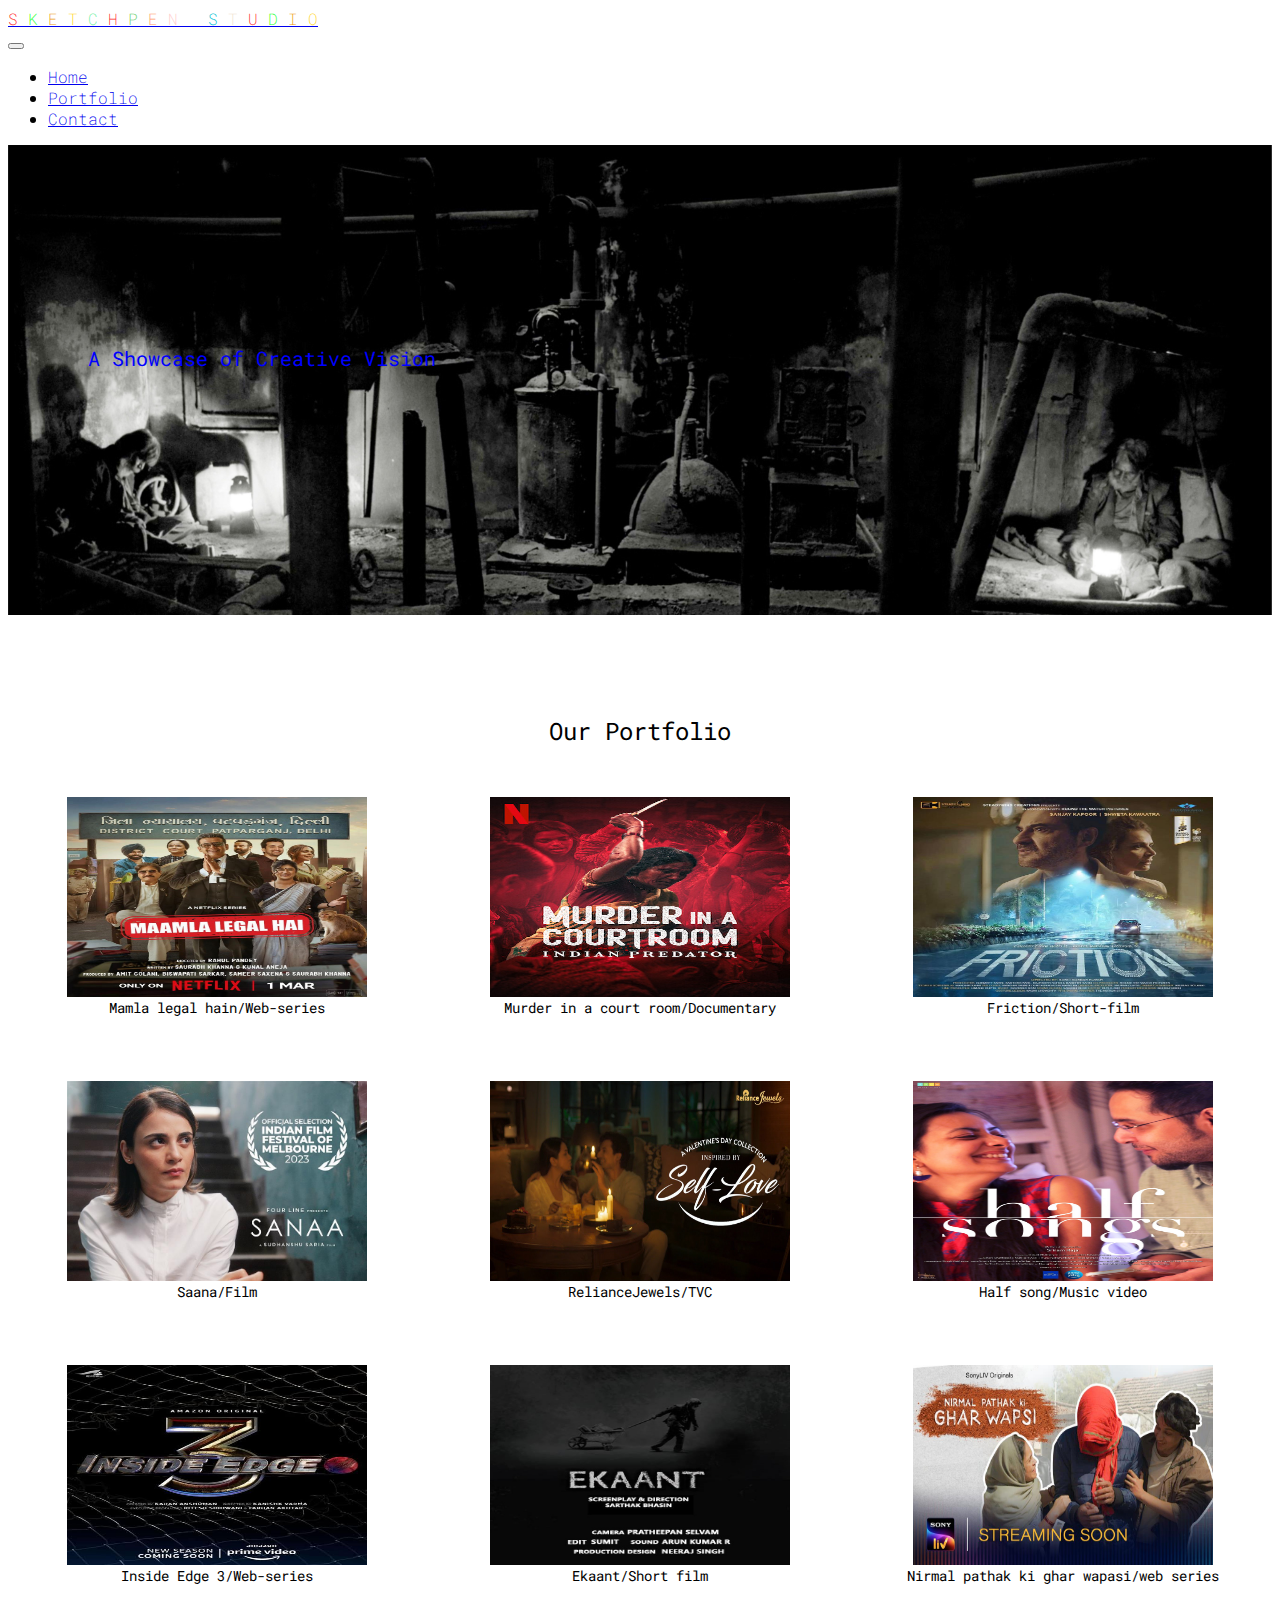
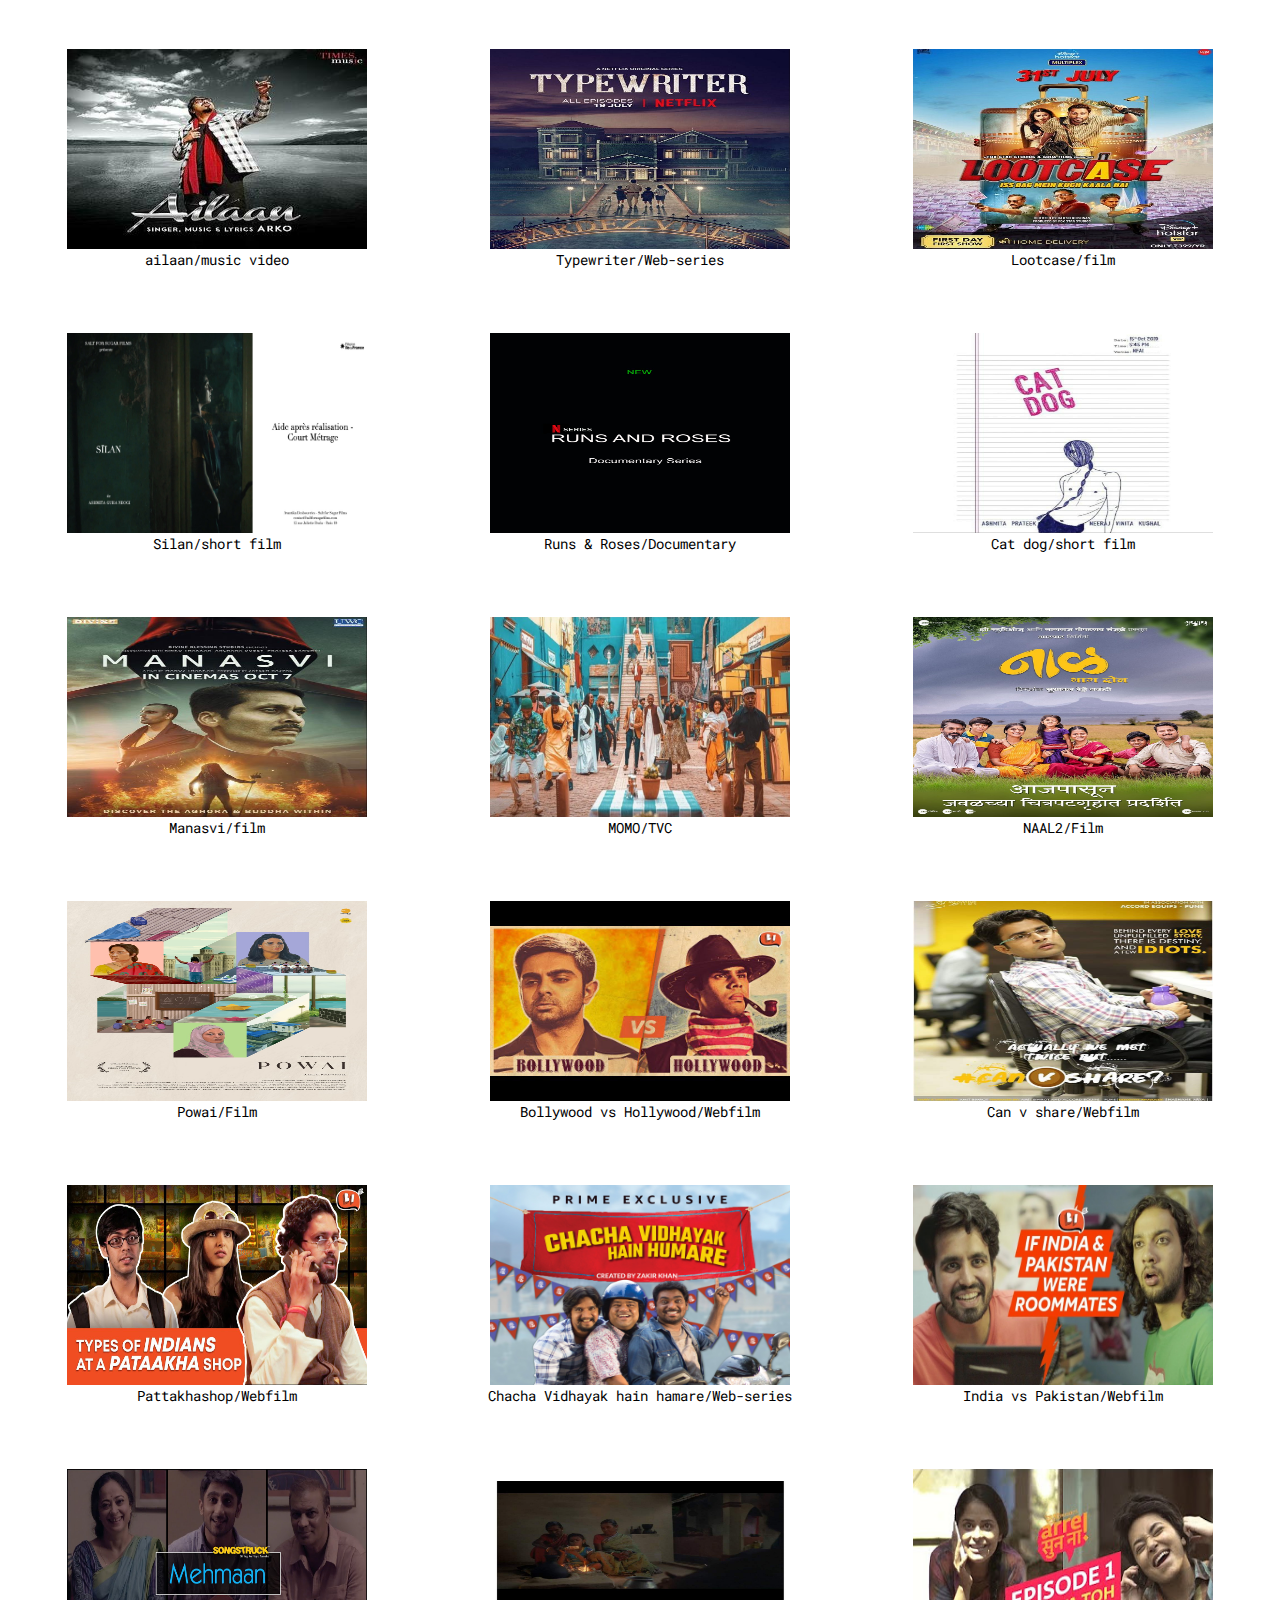
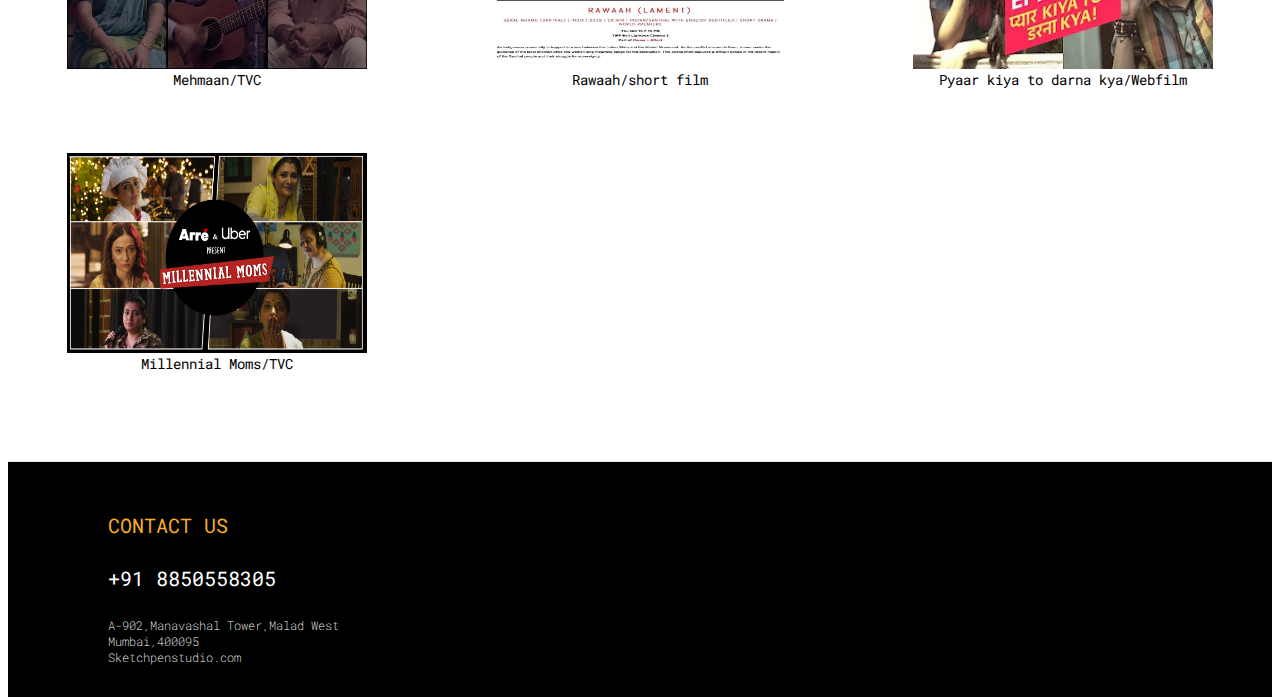
==== portfolio.html @ dc7df113 "Update portfolio.html" ====
<!DOCTYPE html>
<html>
    <meta>
    <link rel="stylesheet" href="style.css">
    <link rel="preconnect" href="https://fonts.googleapis.com">
    <link rel="preconnect" href="https://fonts.gstatic.com" crossorigin>
    <link href="https://fonts.googleapis.com/css2?family=Roboto+Mono:ital,wght@0,100..700;1,100..700&family=Roboto:ital,wght@0,100;0,300;0,400;0,500;0,700;0,900;1,100;1,300;1,400;1,500;1,700;1,900&display=swap" rel="stylesheet">
    
    <title>Sketchpen Studio</title>
<body class="body">
    <div data-animation="default" data-collapse="medium" data-duration="400" data-easing="ease" data-easing2="ease" role="banner" class="w-nav">
        <!-- <div class="navbar-logo-center">
            <div data-animation="default" data-collapse="medium" data-duration="400" data-easing="ease" data-easing2="ease" role="banner" class="navbar-logo-center-container shadow-three w-nav">
                <div class="container">
                    <div class="navbar-wrapper-three">
                        <a href="#" class="navbar-wrapper-three w-nav-brand"><img src="" loading="lazy" alt="">SketchPen</a>
                        <nav role="navigation" class="nav-menu-wrapper-three w-nav-menu">
                            <ul role="list" class="nav-menu-block w-list-unstyled">
                                <li><a href="#" class="nav-link">Services</a></li>
                                <li><a href="#" class="nav-link">About</a></li>
                                <li><a href="#" class="nav-link">Works</a></li>
                            </ul>
                            <ul role="list" class="nav-menu-block w-list-unstyled">
                                <li><a href="#" class="button-primary w-button ">CONTACT US</a></li>
                            </ul>
                        </nav>
                    </div>
                </div>

            </div>
        </div> -->
        <header id="navbar">
            <nav class="navbar-container container">
              <a href="/" class="home-link">
                <div class="navbar-logo">
                  <font color="#FF2626">S</font>
                <font color="#26ff2d">K</font>
                <font color="#ed9c11">E</font>
                <font color="#FFD523">T</font>
                <font color="#71EFA3">C</font>
                <font color="#ff2626">H</font>
                <font color="#66CC66">P</font>
                <font color="#FF9966">E</font>
                <font color="#FFCCCC">N</font>
                <font color="#FFCCCC">&nbsp;</font>
                <font color="#00C1D4">S</font>
                <font color="#EFE3D0">T</font>
                <font color="#FF2626">U</font>
                <font color="#26ff2d">D</font>
                <font color="#ed9c11">I</font>
                <font color="#FFD523">O</font>
                </div>
               
                
              </a>
              <button type="button" id="navbar-toggle" aria-controls="navbar-menu" aria-label="Toggle menu" aria-expanded="false">
                <span class="icon-bar"></span>
                <span class="icon-bar"></span>
                <span class="icon-bar"></span>
              </button>
              <div id="navbar-menu" aria-labelledby="navbar-toggle">
                <ul class="navbar-links">
                  <li class="navbar-item"><a class="navbar-link" href="index.html">Home</a></li>
                 
                  <li class="navbar-item"><a class="navbar-link" href="portfolio.html">Portfolio</a></li>
                  <li class="navbar-item"><a class="navbar-link" href="#ContactUs">Contact</a></li>
                </ul>
              </div>
            </nav>
          </header>



    

    <section class="header2">
        <div class="container"></div>
        
        <p class="margin-bottom-24px">A Showcase of Creative Vision</p>
    </section>


     <section class="team-circle">
        <div class="container-5">
            <h2 class="centered-heading-2">Our Portfolio</h2>
            <div class="team-grid">
                <div id="w-node" class="team-card"><img src="./works/Mamlalegal.jpeg" loading="lazy" alt="" class="team-member-image" height="200px" width="300px">
                <div class="team-member-name">Mamla legal hain/Web-series</div>
                </div>

                <div id="w-node" class="team-card"><img src="./works/MICR.jpg" loading="lazy" alt="" class="team-member-image" height="200px" width="300px">
                <div class="team-member-name">Murder in a court room/Documentary</div>
            </div>

                <div id="w-node" class="team-card"><img src="./works/Friction.jpeg" loading="lazy" alt="" class="team-member-image" height="200px" width="300px">
                <div class="team-member-name">Friction/Short-film</div>
            </div>
                <div id="w-node" class="team-card"><img src="./works/Sanaa.jpg" loading="lazy" alt="" class="team-member-image" height="200px" width="300px">
                <div class="team-member-name">Saana/Film</div>
                    </div>
                <div id="w-node" class="team-card"><img src="./works/RelianceJewels (1).jpg" loading="lazy" alt="" class="team-member-image" height="200px" width="300px">
                <div class="team-member-name">RelianceJewels/TVC</div>
                    </div>

                <div id="w-node" class="team-card"><img src="./works/IMG-1541.JPG" loading="lazy" alt="" class="team-member-image" height="200px" width="300px">
                <div class="team-member-name">Half song/Music video</div>
                </div>
                <div id="w-node" class="team-card"><img src="./works/inside.jpeg" loading="lazy" alt="" class="team-member-image" height="200px" width="300px">
                    <div class="team-member-name">Inside Edge 3/Web-series</div>
                    </div>
    
                    <div id="w-node" class="team-card"><img src="./works/ekaant poster (1).jpg" loading="lazy" alt="" class="team-member-image" height="200px" width="300px">
                    <div class="team-member-name">Ekaant/Short film</div>
                </div>
    
                    <div id="w-node" class="team-card"><img src="./works/Nirmal pathak.jpeg" loading="lazy" alt="" class="team-member-image" height="200px" width="300px">
                    <div class="team-member-name">Nirmal pathak ki ghar wapasi/web series</div>
                </div>
                    <div id="w-node" class="team-card"><img src="./works/ailaan.jpg" loading="lazy" alt="" class="team-member-image" height="200px" width="300px">
                    <div class="team-member-name">ailaan/music video</div>
                        </div>

                    
                        <div id="w-node" class="team-card"><img src="./works/wp4497133-typewriter-netflix-wallpapers.jpg" loading="lazy" alt="" class="team-member-image" height="200px" width="300px">
                            <div class="team-member-name">Typewriter/Web-series</div>
                            </div>
            
                            <div id="w-node" class="team-card"><img src="./works/wp7363472-lootcase-wallpapers.jpg" loading="lazy" alt="" class="team-member-image" height="200px" width="300px">
                            <div class="team-member-name">Lootcase/film</div>
                        </div>
            
                            <div id="w-node" class="team-card"><img src="./works/Silan.jpeg" loading="lazy" alt="" class="team-member-image" height="200px" width="300px">
                            <div class="team-member-name">Silan/short film</div>
                        </div>
                            <div id="w-node" class="team-card"><img src="./works/runsandroses.jpeg" loading="lazy" alt="" class="team-member-image" height="200px" width="300px">
                            <div class="team-member-name">Runs & Roses/Documentary</div>
                                </div>
                    <div id="w-node" class="team-card"><img src="./works/Cat Dog.jpeg" loading="lazy" alt="" class="team-member-image" height="200px" width="300px">
                    <div class="team-member-name">Cat dog/short film</div>
                        </div>
    
                    <div id="w-node" class="team-card"><img src="./works/Manasvi.jpeg" loading="lazy" alt="" class="team-member-image" height="200px" width="300px">
                    <div class="team-member-name">Manasvi/film</div>
                    </div>
                    <!--repeat-->
                    <div id="w-node" class="team-card"><img src="./works/MOMOTVC (1).jpeg" loading="lazy" alt="" class="team-member-image" height="200px" width="300px">
                        <div class="team-member-name">MOMO/TVC</div>
                        </div>
        
                        <div id="w-node" class="team-card"><img src="./works/Naal2.jpg" loading="lazy" alt="" class="team-member-image" height="200px" width="300px">
                        <div class="team-member-name">NAAL2/Film</div>
                    </div>
        
                        <div id="w-node" class="team-card"><img src="./works/Powai.jpeg" loading="lazy" alt="" class="team-member-image" height="200px" width="300px">
                        <div class="team-member-name">Powai/Film</div>
                    </div>
                        <div id="w-node" class="team-card"><img src="./works/Bollywood vs Hollywood.jpg" loading="lazy" alt="" class="team-member-image" height="200px" width="300px">
                        <div class="team-member-name">Bollywood vs Hollywood/Webfilm</div>
                            </div>
                        <div id="w-node" class="team-card"><img src="./works/can v share.jpg" loading="lazy" alt="" class="team-member-image" height="200px" width="300px">
                        <div class="team-member-name">Can v share/Webfilm</div>
                            </div>
        
                        <div id="w-node" class="team-card"><img src="./works/Pattakhashop.jpg" loading="lazy" alt="" class="team-member-image" height="200px" width="300px">
                        <div class="team-member-name">Pattakhashop/Webfilm</div>
                        </div>
                        <div id="w-node" class="team-card"><img src="./works/Chacha Vidhayk hai Hamare.jpeg" loading="lazy" alt="" class="team-member-image" height="200px" width="300px">
                            <div class="team-member-name">Chacha Vidhayak hain hamare/Web-series</div>
                            </div>
            
                            <div id="w-node" class="team-card"><img src="./works/India vs Pakistan.jpg" loading="lazy" alt="" class="team-member-image" height="200px" width="300px">
                            <div class="team-member-name">India vs Pakistan/Webfilm</div>
                        </div>
            
                            <div id="w-node" class="team-card"><img src="./works/Mehmaan.jpeg" loading="lazy" alt="" class="team-member-image" height="200px" width="300px">
                            <div class="team-member-name">Mehmaan/TVC</div>
                        </div>
                            <div id="w-node" class="team-card"><img src="./works/Rawaah.jpeg" loading="lazy" alt="" class="team-member-image" height="200px" width="300px">
                            <div class="team-member-name">Rawaah/short film</div>
                                </div>
                            <div id="w-node" class="team-card"><img src="./works/Pyar kiya toh Darna Kya.jpeg" loading="lazy" alt="" class="team-member-image" height="200px" width="300px">
                            <div class="team-member-name">Pyaar kiya to darna kya/Webfilm</div>
                                </div>
            
                            <div id="w-node" class="team-card"><img src="./works/Millennial Moms.jpeg" loading="lazy" alt="" class="team-member-image" height="200px" width="300px">
                            <div class="team-member-name">Millennial Moms/TVC</div>
                            </div>
            </div>
           
        </div>
    </section>

   
<section class="ContactUs" id="ContactUs">
    <div class="ContactUs container">
        <h3 class="header-text">CONTACT US</h3>
        
        <h4 class="header-text-3">+91 8850558305</h6>
        <p class="para-contact">A-902,Manavashal Tower,Malad West
            <br>Mumbai,400095<br>Sketchpenstudio.com
        </p>
    </div>
</section>

 
    
</body>    
<script src="script.js"></script>
</html>
---- style.css ----
/* :root {
    --white: white;
    --black: black;
}



.body {
    min-height: 10px;
}

.section {
    padding-bottom: 60px;
}

.brand {
    cursor: auto;
}

.navbar-logo-center-container {
    z-index: 5;
    width: 1030px;
    background-color: lightgray;
    margin-left: auto;
    margin-right: auto;
    padding: 20px;
}
.navbar-logo-center-container.shadow-three {
    width: 100%;
    max-width: 1140px;
}

.container {
    width: 100%;
    max-width: 940px;
    margin-left: auto;
    margin-right: auto;
}

.navbar-wrapper-three {
    justify-content: center;
    align-items: center;
    display: flex;
    position: relative;
}

.navbar-brand-three {
    z-index: 5;
    position: relative;
}

.nav-menu-wrapper-three {
    width: 100%;
}

.nav-menu-three {
    justify-content: space-between;
    align-items: center;
    margin-bottom: 0;
    display: flex;
}

.nav-link{
    color: #1a1b1f;
    letter-spacing: .25px;
    margin-left: 5px;
    margin-right: 5px;
    padding: 5px 10px;
    font-size: 14px;
    line-height: 20px;
    text-decoration: none;
}

.nav-link:hover {
    color: rgba(red, green, blue, alpha);
} */


@import url('https://fonts.googleapis.com/css2?family=Roboto+Mono:ital,wght@0,100..700;1,100..700&family=Roboto:ital,wght@0,100;0,300;0,400;0,500;0,700;0,900;1,100;1,300;1,400;1,500;1,700;1,900&display=swap');

* {
    box-sizing: border-box;
  }
  
  body {
    
    font-family:"Roboto Mono", sans-serif;
    font-weight: 200;
  }
  
  .nav {
    height: 80px;
    width: 100%;
    background-color: #0f0f0f;
    position:relative;
    
    align-items: center;
  }



  
  .nav > .nav-header {
    display: inline;
  }
  
  .nav > .nav-header > .nav-title {
    display: inline-block;
    font-size: 28px;
    color: #fff;
    padding-left: 50px;
    padding-top: 20px;
  }

  .nav-title > a{
    display: inline-block;
    
    text-decoration: none;
    color: #efefef;
  }
  
  .nav > .nav-btn {
    display: none;
  }
  
  .nav > .nav-links {
    display: inline;
    float: right;
    font-size: 18px;
    padding-top: 10px;
  }
  
  .nav > .nav-links > a {
    display: inline-block;
    padding: 20px 10px 13px 10px;
    text-decoration: none;
    color: #efefef;
  }
  
  .nav > .nav-links > a:hover {
    background-color: rgba(0, 0, 0, 0.3);
  }
  
  .nav > #nav-check {
    display: none;
  }

  .header1 {
    -webkit-text-fill-color: inherit;
    background-color: #efefef;
    background-image: url('./background/LAYERSLIDE-BACK-HOUSE.jpg');
    background-size:cover;
    background-position: 0 0;
    background-clip: border-box;
    justify-content: center;
    align-items: center;
    padding: 80px 30px 220px;
    transition: opacity .2s;
    display: block;
    position: relative;
    overflow:visible;
    height: 300;
    width: 1024;

  }

  .header2 {
    -webkit-text-fill-color: inherit;
    background-image: url(./image/slider/4.jpg);
    
    background-size:cover;
    background-position: 0 0;
    background-clip: border-box;
    justify-content: center;
    align-items: center;
    padding: 80px 30px 220px;
    transition: opacity .2s;
    display: block;
    position: relative;
    overflow:visible;
    height: 300;
    width: 1024;

  }

  .margin-bottom-24px {
    opacity: 1;
    outline-offset: 0px;
    color:#00f;
    mix-blend-mode: normal;
    margin-bottom: 24px;
    padding-top: 100px;
    padding-left: 50px;
    padding-right: 40px;
    font-family:"Roboto Mono", sans-serif;
    font-weight: 400;
    font-size: 20px;
  }

  .about1 {
    z-index: auto;
    background-image: url(./background/IMG_7B6AEA6C25F9-1.jpeg);
    text-align: left;
    border-bottom: 1px solid #e4ebf3;
    padding:0;
    position: relative;
  }

  .feature-left {
    max-width: 80%;
    flex-direction: column;
    justify-content:center;
    align-items:center;
    display: flex;
  }

  .feature-paragraph {
    width: 800 px;
    margin-bottom: 0;
    padding-left: 300px;
    padding-right: 0;
  }

  .about2 {
    z-index: auto;
    background-image:url(./background/8F22FF9B-F86F-4D95-ACCE-064B4DCB3C3C.JPEG);
    text-align: left;
    
    border-bottom: 1px solid #e4ebf3;
    padding:0;
    background-color: #efefef;
    height: 600px;
    background-size:auto;
    background-position: 0 0;
    background-clip: border-box;
    position: relative;
  }

  .feature-left {
    max-width: 80%;
    flex-direction: column;
    justify-content:center;
    align-items:center;
    display: flex;
  }

  .feature-paragraph {
    width: 800 px;
    margin-bottom: 0;
    padding-left: 300px;
    padding-right: 0;
    font-weight: 400;
  }

  .draw-img{
    padding-left: 500px;
   
  }


  /* Slideshow container */
.slideshow-container {
    max-width: 1000px;
    position: relative;
    margin: auto;
  }
  
  /* Caption text */
  .text {
    color: #f2f2f2;
    font-size: 15px;
    padding: 8px 12px;
    position: absolute;
    bottom: 8px;
    width: 100%;
    text-align: center;
    
  }
  
  /* Number text (1/3 etc) */
  .numbertext {
    color: #f2f2f2;
    font-size: 12px;
    padding: 8px 12px;
    position: absolute;
    top: 0;
  }
  
  /* The dots/bullets/indicators */
  .dot {
    height: 15px;
    width: 15px;
    margin: 0 2px;
    background-color: #bbb;
    border-radius: 50%;
    display: inline-block;
    visibility: hidden;
    transition: background-color 0.6s ease;
  }
  
  .active {
    background-color: #717171;
    visibility: hidden;
  }
  
  /* Fading animation */
  .fade {
    animation-name: fade;
    animation-duration: 1.5s;
  }
  
  @keyframes fade {
    from {opacity: .4} 
    to {opacity: 1}
  }
  
  /* On smaller screens, decrease text size */
  @media only screen and (max-width: 300px) {
    .text {font-size: 11px}
  }

  .hero-stack {
    background-image: url(./background/IMG_7B6AEA6C25F9-1.jpeg);
    border-bottom: 1px solid #e4ebf3;
    padding-top: 10px;
    padding-right: 220px;
    padding-left: 100px;
    position: relative;
  }

  .hero-image {
    width: 100%;
    align-items: center;
    padding-left: 200px;
    padding-right: 50px;
    margin-top: 50px;
  }

  .margin-bottom-24px-2 {
    opacity: 1;
    outline-offset: 0px;
    color:grey;
    mix-blend-mode: normal;
    margin-bottom: 24px;
    padding-top: 0px;
    padding-left: 200px;
    padding-right: 40px;
    font-family:"Roboto Mono", sans-serif;
    font-weight: 200;
  }

  .services {
    background-color: #2b2b2b;
    padding: 20px 20px;
    height: 400px;
    position: relative;
  }
  .grid-two {
    grid-column-gap:40px;
    grid-row-gap:40px;
    grid-template-rows: auto;
    grid-template-columns: 1fr 1fr 1fr;
    grid-auto-columns: 1fr;
    margin-top: 50px;
    padding-left: 150px;
    display: grid;
    height: auto;
    background-color: #2b2b2b;
  }

  .card-two {
    
    flex-direction: 32px 16px 16px;
    display: flex;
  }

  

  .text-two {
    color: #efefef;
    font-family:"Roboto Mono", sans-serif;
    font-weight: 200;
  }

  .centered-heading-3 {
    color: #c9981a;
    justify-content: center;
    text-align: center;
    font-family:"Roboto Mono", sans-serif;
    padding-top: 0px;
    font-weight: 400;
    font-size: 38px;
  }
   
  .backstage {
     
    
     height: 500px;
     width: 100%;
     
     
     
  }

  .setimage {
    height: 500px;
    width: 100%;
    
   
  }

  .package {
    background-color: #fff;
    background-image: url(./background/IMG_7B6AEA6C25F9-1.jpeg);
    display: grid;
    align-items: center;
    grid-template-columns: 1fr 1fr;
    column-gap: 50px;
    height: auto;
    width: 100%;
  }

  .package-container-1 {
    max-width: 100%;
    width: 100%;
    padding-left: 240px;
    padding-top: 20px;


  }

  .package-container-2 {
    max-width: 50%;
    width: 40%;
    padding-right: 130px;
    padding-top: 40px;
    padding-left: 0px;
    padding-bottom: 30px;
  }

  .grid-three {
    grid-column-gap:20px;
    grid-row-gap:40px;
    grid-template-rows: auto;
    grid-template-columns: 1fr 1fr 1fr;
    grid-auto-columns: 1fr;
    margin-top: 50px;
    padding-left: 200px;
    display: grid;
    height: auto;
    background-color: rgb(255, 255, 255);
  }

  .text-package {
    color: #000;
  }

  .column {
    float: left;
    width: 30%;
    margin: 70px;
    padding: 0 10px;
  }
  
  /* Remove extra left and right margins, due to padding */
  .row {
    margin: 0 -5px;
    padding-left: 100px;
    width: 100%;
    
}

.row1 {
    margin: 0 -5px;
    padding-right: 80px;
    width: 50%;
}
  
  /* Clear floats after the columns */
  .row:after {
    content: "";
    display: table;
    clear: both;
  }
  
  /* Responsive columns */
  @media screen and (max-width: 600px) {
    .column {
      width: 100%;
      display: block;
      margin-bottom: 20px;
    }
  }
  
  /* Style the counter cards */
  .card-slot {
    padding-left: 70px;
    background-image: url(./background/IMG_7B6AEA6C25F9-1.jpeg);
  }


  .video {
    max-width: 100%;
    max-height: 100%;
  }

  .team-circle {
    width: 100%;
    border-bottom: 1px solid #e4ebf3;
    padding: 80px 30px;
    position: relative;
  }

  .centered-heading-2{
    text-align: center;
    margin-bottom: 16px;
    font-family:"Roboto Mono", sans-serif;
   
    font-weight: 400;
  }

  .team-grid {
    grid-column-gap: 64px;
    grid-row-gap: 56px;
    grid-template-rows: auto auto;
    grid-template-columns: 1fr 1fr 1fr;
    margin-top: 50px;
    grid-auto-columns: 1fr;
    display: grid;
  }


  .team-card{
    text-align: center;
    flex-direction: column;
    align-items: center;
    font-size: 14px;
    line-height: 22px;
    display: flex;
  }

  .team-member-img {
    width: 25px;
    height: 25px;
    mix-blend-mode: normal;
    object-fit: cover;
    border:1px #000;
    border-radius: 0%;
    margin-bottom: 24px;
  }

  .team-member-name {
    margin-bottom: 6px;
    font-size: 14px;
    font-weight: 400;
  }

  /* .gallery-slider {
    border-bottom: 1px solid #e4ebf3;
    padding: 80px 30px;
    position: relative;
  }
 
  .gallery-wrapper {
    grid-column-gap:40px;
    grid-row-gap:40px;
    grid-template-rows: auto;
    grid-template-columns: 1fr 1fr 1fr;
    grid-auto-columns: 1fr;
    align-items: start;
    display: grid;
  }

  .gallery-block {
    flex-direction: column;
    justify-content: flex-start;
    align-items: flex-start;
    display: flex;
  }

  .gallery-slide {
    height:auto;
    background-color: rgba(0, 0, 0, 0);
  }
  .gallery-slide-wrapper {
    max-width: 47%;
    margin-right: 6%;
  }

  .gallery-slide-image {
    position: relative;
  }

  .gallery-image {
    width:100%;
  }

  .heading-3 {
    font-family: monospace;
    font-weight: 400;
  }

  .gallery-slide-left {
    width: 40px;
    justify-content: center;
    align-items: center;
    display: flex;
    left:-50px;
  }

  

  .gallery-slider-left:focus-visible {
    outline-offset: 0px;
    border-radius: 5px;
    outline: 2px solid #0050bd;
  }
  .gallery-slider-left[data-wf-focus-visible] {
    outline-offset: 0px;
    border-radius: 5px;
    outline: 2px solid #0050bd;
  }

  .slider-arrow-embed {
    color:#1a1b1f;
  }

  .gallery-slide-right {
    width: 40px;
    justify-content: center;
    align-items: center;
    display: flex;
    right:-50px;
  }

  

  .gallery-slider-right:focus-visible {
    outline-offset: 0px;
    border-radius: 5px;
    outline: 2px solid #0050bd;
  }
  .gallery-slider-right[data-wf-focus-visible] {
    outline-offset: 0px;
    border-radius: 5px;
    outline: 2px solid #0050bd;
  }

  .gallery-slide-nav {
    display: none;
  } */
  /* .slider {
    width: 100%;
    height: 510px;
    position: relative;
  }
  
  .slider img {
    width: 100%;
    height: 500px;
    position: absolute;
    top: 0;
    padding-left: 60px;
    padding-right:30px;
   
  }
  
  .slider img:first-child {
    z-index: 1;
  }
  
  .slider img:nth-child(2) {
    z-index: 0;
  }

  .navigation-button {
    text-align: center;
    position: relative;
  }
  
  .dot {
    cursor: pointer;
    height: 15px;
    width: 15px;
    margin: 0 2px;
    background-color: #bbb;
    border-radius: 50%;
    display: inline-block;
  }
  
  .active,
  .dot:hover {
    background-color: #717171;
  } */

  .slider-container{
    width: 100%;
    height: 90vh;
    display: flex;
    flex-direction: row;
    align-items: center;
    overflow: hidden;
}

.imgContainer{
    width: 100%;
    height: 600px;
    position: absolute;
    left: 0;
    display: flex;
    justify-content: center;
    align-items: center;
    transition: 1s;
}

.slide_div{
    display: flex;
    align-items: center;
    justify-content: center;
    margin: 0 30px 0 30px;
}

.img1{
    position: relative;
    height: 370px;
    width: 240px;
    filter: saturate(10%);
    transition: 0.7s;
    background-color: rgba(0, 0, 0, 0.4);
    border-radius: 20px;
}

.button{
    position: absolute;
    width: 240px;
    height: 370px;
    transition: 0.7s;
    background-color: rgba(0, 0, 0, 0.4);
    border-radius: 20px;
}

.button:hover{
    background-color: rgba(0, 0, 0, 0.2);
}

#slider1:target ~ .imgContainer #img1,
#slider1:target ~ .imgContainer #button1{
    width: 800px;
    height: 400px;
    background-color: transparent;
    filter: saturate(100%);
}

#slider2:target ~ .imgContainer #img2,
#slider2:target ~ .imgContainer #button2{
    width: 800px;
    height: 400px;
    background-color: transparent;
    filter: saturate(100%);
}

#slider3:target ~ .imgContainer #img3,
#slider3:target ~ .imgContainer #button3{
    width: 800px;
    height: 400px;
    background-color: transparent;
    filter: saturate(100%);
}

#slider4:target ~ .imgContainer #img4,
#slider4:target ~ .imgContainer #button4{
    width: 800px;
    height: 400px;
    background-color: transparent;
    filter: saturate(100%);
}

#slider5:target ~ .imgContainer #img5,
#slider5:target ~ .imgContainer #button5{
    width: 800px;
    height: 400px;
    background-color: transparent;
    filter: saturate(100%);
}

#slider6:target ~ .imgContainer #img6,
#slider6:target ~ .imgContainer #button6{
    width: 800px;
    height: 400px;
    background-color: transparent;
    filter: saturate(100%);
}

#slider7:target ~ .imgContainer #img7,
#slider7:target ~ .imgContainer #button7{
    width: 800px;
    height: 400px;
    background-color: transparent;
    filter: saturate(100%);
}


#slider1:target ~ .imgContainer{
    left: 60%;
}
#slider2:target ~ .imgContainer{
    left: 40%;
}
#slider3:target ~ .imgContainer{
    left: 20%;
}
#slider4:target ~ .imgContainer{
    left: 0%;
}
#slider5:target ~ .imgContainer{
    left: -20%;
}
#slider6:target ~ .imgContainer{
    left: -40%;
}
#slider7:target ~ .imgContainer{
    left: -60%;
}



.portfolio-grid {
    width:900px;
    height: 400px;
    margin-top: 50px;
    display: flex;
    padding-left: 40px;
}



.porfolio-card {
    width: 800px;
    height: 400px;
    column-gap: 20px;
    box-shadow: -1px 0 10px black;
    border-radius: 5px;
    margin: 10px;
    justify-content: center;
    align-items: center;

}

.porfolio-img {
    width: 300px;
    height: 200px;
    border-top-right-radius: 5px;
    border-top-left-radius: 5px;
}

.portfolio-title {
    text-align: center;
    padding:10px;
}

.portfolio-description {
    padding: 3px;
    text-align: center;
    padding-top: 10px;
    border-bottom-right-radius: 5px;
    border-bottom-left-radius: 5px;
}

.porfolio-button {
    margin-top: 40px;
    margin-bottom: 10px;
    background-color: white;
    border: 1px solid rgb(34, 14, 88);
    border-radius: 5px;
    padding: 10px;
}

.porfolio-button:hover {
    background-color: black;
    color: white;
    transition: .5s;
    cursor: pointer;
}

.ContactUs {
    
    background-color: #000000;
    height: 220px;
    padding-top: 15px;
    
}

.header-text {
    color: #f7ae25;
    font-family:"Roboto Mono", sans-serif;
    
    font-weight: 400;
    font-size: 20px;
    padding-left: 100px;
}
.header-text-2 {
    color: #e4ebf3;
    font-family:"Roboto Mono", sans-serif;
    font-weight: 800;
    font-size: 20px;
    padding-left: 100px;
}
.header-text-3 {
    color: white;
    font-family:"Roboto Mono", sans-serif;
    font-weight: 400;
    font-size: 20px;
    padding-left: 100px;
}

.para-contact {
    color: white;
    font-family:"Roboto Mono", sans-serif;
    font-weight: 200;
    font-size: 12px;
    padding-left: 100px;
}


 
  
  @media (max-width:600px) {
    .nav > .nav-btn {
      display: inline-block;
      position: absolute;
      right: 0px;
      top: 0px;
    }
    .nav > .nav-btn > label {
      display: inline-block;
      width: 50px;
      height: 50px;
      padding: 13px;
    }
    .nav > .nav-btn > label:hover,.nav  #nav-check:checked ~ .nav-btn > label {
      background-color: rgba(0, 0, 0, 0.3);
    }
    .nav > .nav-btn > label > span {
      display: block;
      width: 25px;
      height: 10px;
      border-top: 2px solid #eee;
    }
    .nav > .nav-links {
      position: absolute;
      display: block;
      width: 100%;
      background-color: #333;
      height: 0px;
      transition: all 0.3s ease-in;
      overflow-y: hidden;
      top: 50px;
      left: 0px;
    }
    .nav > .nav-links > a {
      display: block;
      width: 100%;
    }
    .nav > #nav-check:not(:checked) ~ .nav-links {
      height: 0px;
    }
    .nav > #nav-check:checked ~ .nav-links {
      height: calc(100vh - 50px);
      overflow-y: auto;
    }

    .setimage {
        display: block;
    }
  }
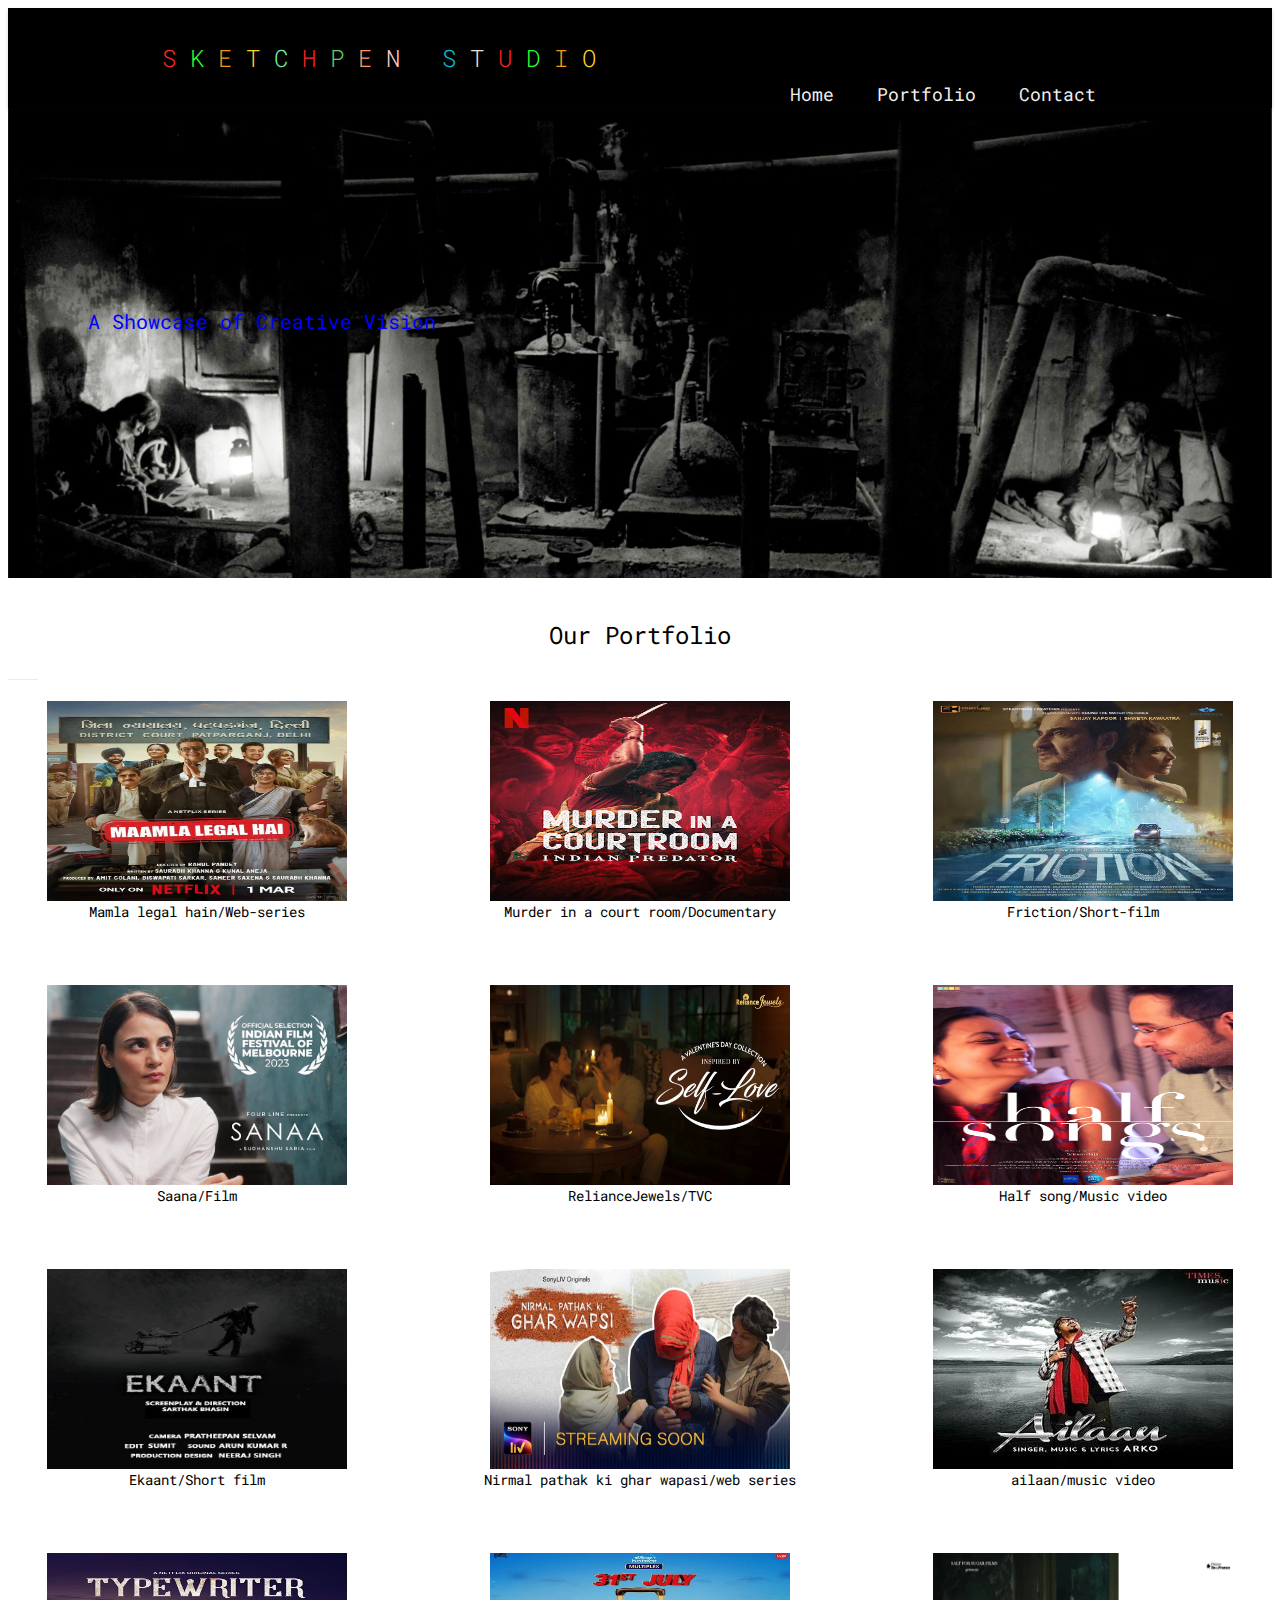
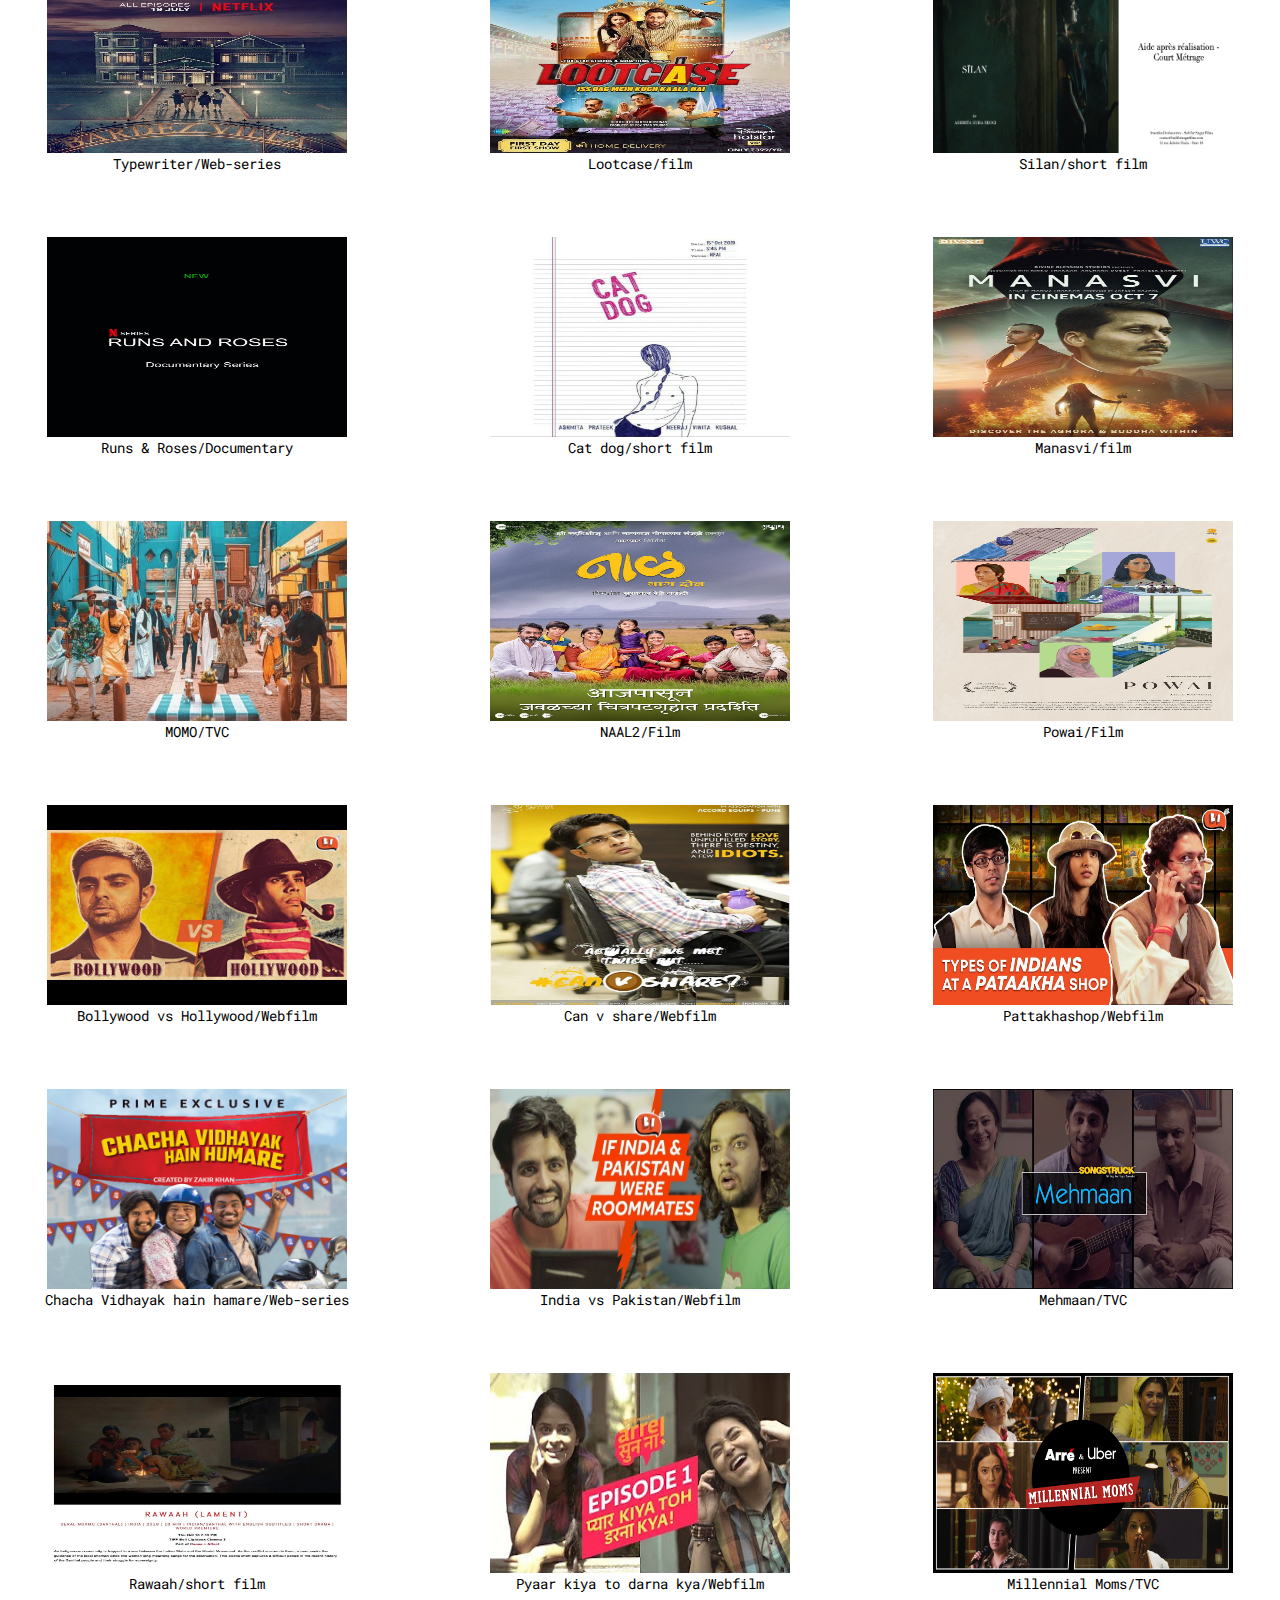
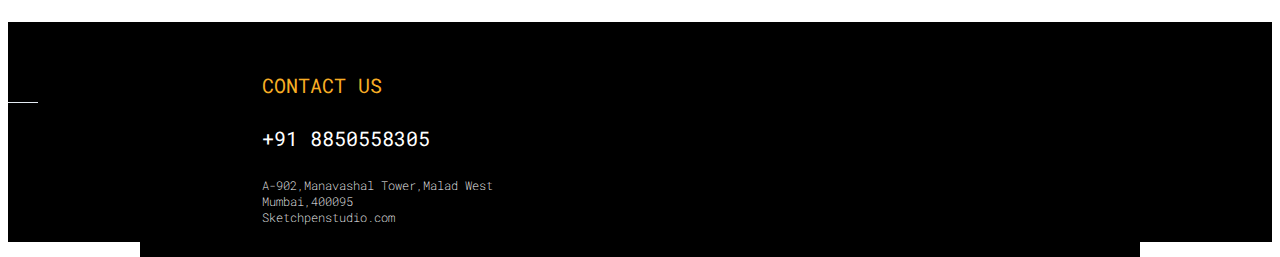
==== commit f0de35d3: "Update portfolio.html" ====
--- a/portfolio.html
+++ b/portfolio.html
@@ -105,9 +105,7 @@
                 <div id="w-node" class="team-card"><img src="./works/IMG-1541.JPG" loading="lazy" alt="" class="team-member-image" height="200px" width="300px">
                 <div class="team-member-name">Half song/Music video</div>
                 </div>
-                <div id="w-node" class="team-card"><img src="./works/inside.jpeg" loading="lazy" alt="" class="team-member-image" height="200px" width="300px">
-                    <div class="team-member-name">Inside Edge 3/Web-series</div>
-                    </div>
+                
     
                     <div id="w-node" class="team-card"><img src="./works/ekaant poster (1).jpg" loading="lazy" alt="" class="team-member-image" height="200px" width="300px">
                     <div class="team-member-name">Ekaant/Short film</div>
--- a/style.css
+++ b/style.css
@@ -88,7 +88,7 @@
     font-weight: 200;
   }
   
-  .nav {
+  /* .nav {
     height: 80px;
     width: 100%;
     background-color: #0f0f0f;
@@ -121,6 +121,7 @@
   
   .nav > .nav-btn {
     display: none;
+    color: #e4ebf3;
   }
   
   .nav > .nav-links {
@@ -128,6 +129,7 @@
     float: right;
     font-size: 18px;
     padding-top: 10px;
+    color: #e4ebf3;
   }
   
   .nav > .nav-links > a {
@@ -143,7 +145,7 @@
   
   .nav > #nav-check {
     display: none;
-  }
+  } */
 
   .header1 {
     -webkit-text-fill-color: inherit;
@@ -202,8 +204,10 @@
     background-image: url(./background/IMG_7B6AEA6C25F9-1.jpeg);
     text-align: left;
     border-bottom: 1px solid #e4ebf3;
-    padding:0;
+    padding:20px;
     position: relative;
+    max-height: 100px;
+    display: inline;
   }
 
   .feature-left {
@@ -211,21 +215,23 @@
     flex-direction: column;
     justify-content:center;
     align-items:center;
-    display: flex;
+    display: inline;
   }
 
   .feature-paragraph {
     width: 800 px;
     margin-bottom: 0;
-    padding-left: 300px;
-    padding-right: 0;
+    padding-left: 150px;
+    padding-right: 150px;
+    max-height: 1000px;
   }
 
   .about2 {
     z-index: auto;
     background-image:url(./background/8F22FF9B-F86F-4D95-ACCE-064B4DCB3C3C.JPEG);
     text-align: left;
-    
+    background-size: cover;
+    background-repeat: no-repeat;
     border-bottom: 1px solid #e4ebf3;
     padding:0;
     background-color: #efefef;
@@ -234,22 +240,23 @@
     background-position: 0 0;
     background-clip: border-box;
     position: relative;
-  }
-
-  .feature-left {
+    display: inline-flex;
+  }
+
+  .feature-left-1 {
     max-width: 80%;
     flex-direction: column;
     justify-content:center;
     align-items:center;
-    display: flex;
-  }
-
-  .feature-paragraph {
+    display: inline-flex;
+  }
+
+  .feature-paragraph-1 {
     width: 800 px;
     margin-bottom: 0;
-    padding-left: 300px;
-    padding-right: 0;
-    font-weight: 400;
+    padding-left: 200px;
+    padding-right: 0px;
+    font-weight: 200;
   }
 
   .draw-img{
@@ -285,6 +292,7 @@
     position: absolute;
     top: 0;
   }
+  
   
   /* The dots/bullets/indicators */
   .dot {
@@ -323,16 +331,17 @@
     background-image: url(./background/IMG_7B6AEA6C25F9-1.jpeg);
     border-bottom: 1px solid #e4ebf3;
     padding-top: 10px;
-    padding-right: 220px;
-    padding-left: 100px;
+    padding-right: 0px;
+    padding-left: 0px;
     position: relative;
+    display: block;
   }
 
   .hero-image {
     width: 100%;
     align-items: center;
-    padding-left: 200px;
-    padding-right: 50px;
+    padding-left: 150px;
+    padding-right: 150px;
     margin-top: 50px;
   }
 
@@ -343,11 +352,14 @@
     mix-blend-mode: normal;
     margin-bottom: 24px;
     padding-top: 0px;
-    padding-left: 200px;
-    padding-right: 40px;
+    padding-left: 150px;
+    padding-right: 100px;
     font-family:"Roboto Mono", sans-serif;
     font-weight: 200;
   }
+
+  /* Media query for smaller screens */
+
 
   .services {
     background-color: #2b2b2b;
@@ -356,13 +368,14 @@
     position: relative;
   }
   .grid-two {
-    grid-column-gap:40px;
+    grid-column-gap:80px;
     grid-row-gap:40px;
     grid-template-rows: auto;
     grid-template-columns: 1fr 1fr 1fr;
     grid-auto-columns: 1fr;
     margin-top: 50px;
-    padding-left: 150px;
+    padding-left: 100px;
+    padding-right: 50px;
     display: grid;
     height: auto;
     background-color: #2b2b2b;
@@ -370,7 +383,7 @@
 
   .card-two {
     
-    flex-direction: 32px 16px 16px;
+    flex-direction: 16px 16px 16px;
     display: flex;
   }
 
@@ -412,30 +425,44 @@
   .package {
     background-color: #fff;
     background-image: url(./background/IMG_7B6AEA6C25F9-1.jpeg);
-    display: grid;
+    display: flex;
+    flex-wrap: wrap;
     align-items: center;
     grid-template-columns: 1fr 1fr;
     column-gap: 50px;
     height: auto;
     width: 100%;
+    
   }
 
   .package-container-1 {
+    max-width: 500px;
+    width: 100%;
+    flex: 2;
+    padding: 20px;
+    padding-left: 160px;
+    padding-top: 20px;
+
+
+  }
+
+  .package-container-2 {
+    max-width: 800px;
+    width: 40%;
+    flex: 1;
+    
+    padding-right: 160px;
+    padding-top: 40px;
+    padding-left: 40px;
+    padding-bottom: 30px;
+  }
+
+
+  
+  
+  video {
     max-width: 100%;
-    width: 100%;
-    padding-left: 240px;
-    padding-top: 20px;
-
-
-  }
-
-  .package-container-2 {
-    max-width: 50%;
-    width: 40%;
-    padding-right: 130px;
-    padding-top: 40px;
-    padding-left: 0px;
-    padding-bottom: 30px;
+    height: auto;
   }
 
   .grid-three {
@@ -455,57 +482,40 @@
     color: #000;
   }
 
+  .card-slot {
+    display: flex;
+    padding-top: 30px;
+    padding-bottom: 30px;
+    justify-content: center;
+    align-items: center;
+  }
+  
+  .row {
+    display: flex;
+    justify-content: center;
+    align-items: center;
+  }
+  
   .column {
-    float: left;
-    width: 30%;
-    margin: 70px;
-    padding: 0 10px;
-  }
-  
-  /* Remove extra left and right margins, due to padding */
-  .row {
-    margin: 0 -5px;
-    padding-left: 100px;
-    width: 100%;
-    
-}
-
-.row1 {
-    margin: 0 -5px;
-    padding-right: 80px;
-    width: 50%;
-}
-  
-  /* Clear floats after the columns */
-  .row:after {
-    content: "";
-    display: table;
-    clear: both;
-  }
-  
-  /* Responsive columns */
-  @media screen and (max-width: 600px) {
-    .column {
-      width: 100%;
-      display: block;
-      margin-bottom: 20px;
-    }
-  }
-  
-  /* Style the counter cards */
-  .card-slot {
-    padding-left: 70px;
-    background-image: url(./background/IMG_7B6AEA6C25F9-1.jpeg);
-  }
-
-
-  .video {
+    flex: 1;
+    padding: 10px;
+  }
+  
+  .card {
+    display: flex;
+    justify-content: center;
+    align-items: center;
+  }
+  
+  video {
     max-width: 100%;
-    max-height: 100%;
-  }
+    height: auto;
+  }
+  
 
   .team-circle {
-    width: 100%;
+    max-width: 90%;
+    display: inline;
     border-bottom: 1px solid #e4ebf3;
     padding: 80px 30px;
     position: relative;
@@ -523,10 +533,25 @@
     grid-column-gap: 64px;
     grid-row-gap: 56px;
     grid-template-rows: auto auto;
-    grid-template-columns: 1fr 1fr 1fr;
+    
+    grid-template-columns: repeat(auto-fill, minmax(300px, 1fr));
     margin-top: 50px;
     grid-auto-columns: 1fr;
     display: grid;
+  }
+
+  @media (max-width: 768px) {
+    .team-grid {
+      grid-template-columns: 1fr;
+    }
+  
+    .team-card {
+      margin-bottom: 20px;
+    }
+  
+    .centered-heading-2 {
+      margin-top: 20px;
+    }
   }
 
 
@@ -555,143 +580,10 @@
     font-weight: 400;
   }
 
-  /* .gallery-slider {
-    border-bottom: 1px solid #e4ebf3;
-    padding: 80px 30px;
-    position: relative;
-  }
  
-  .gallery-wrapper {
-    grid-column-gap:40px;
-    grid-row-gap:40px;
-    grid-template-rows: auto;
-    grid-template-columns: 1fr 1fr 1fr;
-    grid-auto-columns: 1fr;
-    align-items: start;
-    display: grid;
-  }
-
-  .gallery-block {
-    flex-direction: column;
-    justify-content: flex-start;
-    align-items: flex-start;
-    display: flex;
-  }
-
-  .gallery-slide {
-    height:auto;
-    background-color: rgba(0, 0, 0, 0);
-  }
-  .gallery-slide-wrapper {
-    max-width: 47%;
-    margin-right: 6%;
-  }
-
-  .gallery-slide-image {
-    position: relative;
-  }
-
-  .gallery-image {
-    width:100%;
-  }
-
-  .heading-3 {
-    font-family: monospace;
-    font-weight: 400;
-  }
-
-  .gallery-slide-left {
-    width: 40px;
-    justify-content: center;
-    align-items: center;
-    display: flex;
-    left:-50px;
-  }
-
-  
-
-  .gallery-slider-left:focus-visible {
-    outline-offset: 0px;
-    border-radius: 5px;
-    outline: 2px solid #0050bd;
-  }
-  .gallery-slider-left[data-wf-focus-visible] {
-    outline-offset: 0px;
-    border-radius: 5px;
-    outline: 2px solid #0050bd;
-  }
-
-  .slider-arrow-embed {
-    color:#1a1b1f;
-  }
-
-  .gallery-slide-right {
-    width: 40px;
-    justify-content: center;
-    align-items: center;
-    display: flex;
-    right:-50px;
-  }
-
-  
-
-  .gallery-slider-right:focus-visible {
-    outline-offset: 0px;
-    border-radius: 5px;
-    outline: 2px solid #0050bd;
-  }
-  .gallery-slider-right[data-wf-focus-visible] {
-    outline-offset: 0px;
-    border-radius: 5px;
-    outline: 2px solid #0050bd;
-  }
-
-  .gallery-slide-nav {
-    display: none;
-  } */
-  /* .slider {
-    width: 100%;
-    height: 510px;
-    position: relative;
-  }
-  
-  .slider img {
-    width: 100%;
-    height: 500px;
-    position: absolute;
-    top: 0;
-    padding-left: 60px;
-    padding-right:30px;
-   
-  }
-  
-  .slider img:first-child {
-    z-index: 1;
-  }
-  
-  .slider img:nth-child(2) {
-    z-index: 0;
-  }
-
-  .navigation-button {
-    text-align: center;
-    position: relative;
-  }
-  
-  .dot {
-    cursor: pointer;
-    height: 15px;
-    width: 15px;
-    margin: 0 2px;
-    background-color: #bbb;
-    border-radius: 50%;
-    display: inline-block;
-  }
-  
-  .active,
-  .dot:hover {
-    background-color: #717171;
-  } */
+  .slider {
+    max-width: 100%;
+  }
 
   .slider-container{
     width: 100%;
@@ -924,52 +816,201 @@
 
  
   
-  @media (max-width:600px) {
-    .nav > .nav-btn {
-      display: inline-block;
-      position: absolute;
-      right: 0px;
-      top: 0px;
-    }
-    .nav > .nav-btn > label {
-      display: inline-block;
-      width: 50px;
-      height: 50px;
-      padding: 13px;
-    }
-    .nav > .nav-btn > label:hover,.nav  #nav-check:checked ~ .nav-btn > label {
-      background-color: rgba(0, 0, 0, 0.3);
-    }
-    .nav > .nav-btn > label > span {
-      display: block;
-      width: 25px;
-      height: 10px;
-      border-top: 2px solid #eee;
-    }
-    .nav > .nav-links {
-      position: absolute;
-      display: block;
-      width: 100%;
-      background-color: #333;
-      height: 0px;
-      transition: all 0.3s ease-in;
-      overflow-y: hidden;
-      top: 50px;
-      left: 0px;
-    }
-    .nav > .nav-links > a {
-      display: block;
-      width: 100%;
-    }
-    .nav > #nav-check:not(:checked) ~ .nav-links {
-      height: 0px;
-    }
-    .nav > #nav-check:checked ~ .nav-links {
-      height: calc(100vh - 50px);
-      overflow-y: auto;
-    }
-
-    .setimage {
-        display: block;
-    }
-  }
+  /* Default styles */
+.nav {
+  display: flex;
+  justify-content: space-between;
+  align-items: center;
+  padding: 20px;
+  background-color: #333;
+  color: white;
+}
+
+.nav-title {
+  font-size: 24px;
+}
+
+.nav-links {
+  display: flex;
+}
+
+.nav-links a {
+  color: white;
+  text-decoration: none;
+  margin-left: 20px;
+}
+
+/* Hamburger menu styles */
+.nav-btn {
+  display: none;
+}
+
+.nav-links {
+  display: flex;
+  justify-content: flex-end;
+}
+
+/* Media query for smaller screens */
+
+.container {
+  max-width: 1000px;
+  padding-left: 1.4rem;
+  padding-right: 1.4rem;
+  margin-left: auto;
+  margin-right: auto;
+}
+#navbar {
+  --navbar-height: 100px;
+  position: relative;
+  height: var(--navbar-height);
+  background-color:#000;
+  left: 0;
+  right: 0;
+  box-shadow: 0 2px 4px rgba(0, 0, 0, 0.15);
+}
+.navbar-container {
+  display: flex;
+  justify-content: space-between;
+  height: 100%;
+  align-items: center;
+}
+.navbar-item {
+  margin: 0.4em;
+  width: 100%;
+}
+
+.home-link,
+.navbar-link {
+  color: var(--navbar-text-color);
+  text-decoration: none;
+  display: flex;
+  font-weight: 400;
+  align-items: center;
+}
+
+
+
+.home-link:is(:focus, :hover) {
+  color: var(--navbar-text-color-focus);
+}
+
+.navbar-link {
+  justify-content: center;
+  width: 100%;
+  padding: 0.4em 0.8em;
+  border-radius: 5px;
+  padding-top: 80px;
+  font-family: "Roboto Mono", sans-serif;  
+}
+
+.navbar-link:is(:focus, :hover) {
+  color: var(--navbar-text-color-focus);
+  background-color: var(--navbar-bg-contrast);
+}
+.navbar-logo {
+  background-color: var(--navbar-text-color-focus);
+  border-radius: 50%;
+  font-family: "Roboto Mono" sans-serif;
+  font-weight: 300;
+  font-size: 24px;
+  
+  margin-right: 0.5em;
+}
+#navbar-toggle {
+  cursor: pointer;
+  border: none;
+  background-color: transparent;
+  width: 40px;
+  height: 40px;
+  display: flex;
+  align-items: center;
+  justify-content: center;
+  flex-direction: column;
+}
+.icon-bar {
+  display: block;
+  width: 25px;
+  height: 4px;
+  margin: 2px;
+  background-color: var(--navbar-text-color);
+}
+#navbar-toggle:is(:focus, :hover) .icon-bar {
+  background-color: var(--navbar-text-color-focus);
+}
+#navbar-toggle[aria-expanded="true"] .icon-bar:is(:first-child, :last-child) {
+  position: absolute;
+  margin: 0;
+  width: 30px;
+}
+#navbar-toggle[aria-expanded="true"] .icon-bar:first-child {
+  transform: rotate(45deg);
+}
+#navbar-toggle[aria-expanded="true"] .icon-bar:nth-child(2) {
+  opacity: 0;
+}
+#navbar-toggle[aria-expanded="true"] .icon-bar:last-child {
+  transform: rotate(-45deg);
+}
+#navbar-menu {
+  position: fixed;
+  top: var(--navbar-height);
+  bottom: 0;
+  opacity: 0;
+  visibility: hidden;
+  left: 0;
+  right: 0;
+}
+#navbar-toggle[aria-expanded="true"] + #navbar-menu {
+  background-color: rgba(0, 0, 0, 0.4);
+  opacity: 1;
+  visibility: visible;
+}
+.navbar-links {
+  list-style: none;
+  position: absolute;
+  font-family: "Roboto mono" sans-serif;
+  font-weight: 200;
+  font-size: 18px;
+  color: #efefef;
+  background-color: var(--navbar-bg-color);
+  display: flex;
+  flex-direction: column;
+  align-items: center;
+  left: 0;
+  right: 0;
+  margin: 1.4rem;
+  border-radius: 5px;
+  box-shadow: 0 0 20px rgba(0, 0, 0, 0.3);
+}
+
+#navbar-toggle[aria-expanded="true"] + #navbar-menu .navbar-links {
+  padding: 1em;
+}
+@media screen and (min-width: 700px) {
+  #navbar-toggle,
+  #navbar-toggle[aria-expanded="true"] {
+    display: none;
+  }
+
+  #navbar-menu,
+  #navbar-toggle[aria-expanded="true"] #navbar-menu {
+    visibility: visible;
+    opacity: 1;
+    position: static;
+    display: block;
+    height: 100%;
+  }
+
+  .navbar-links,
+  #navbar-toggle[aria-expanded="true"] #navbar-menu .navbar-links {
+    margin: 0;
+    padding: 0;
+    box-shadow: none;
+    position: static;
+    flex-direction: row;
+    width: 100%;
+    height: 100%;
+  }
+}
+
+
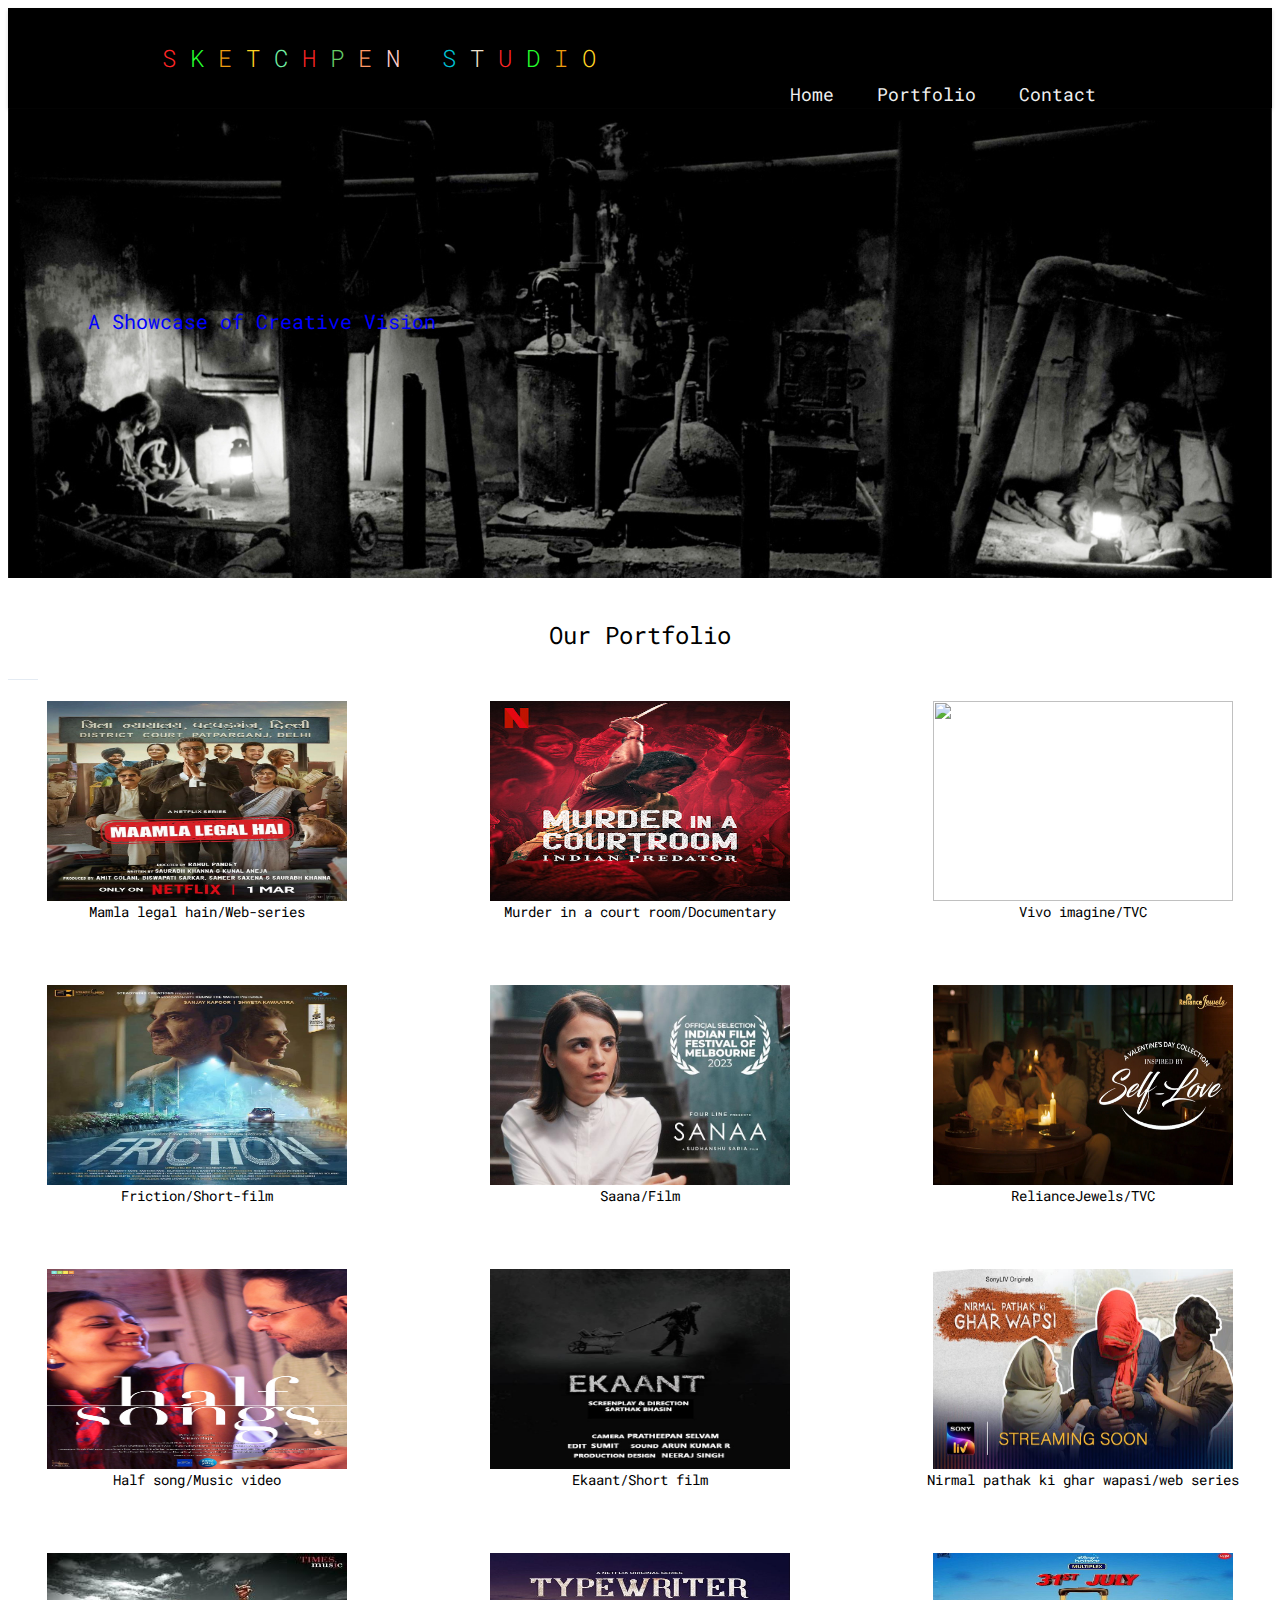
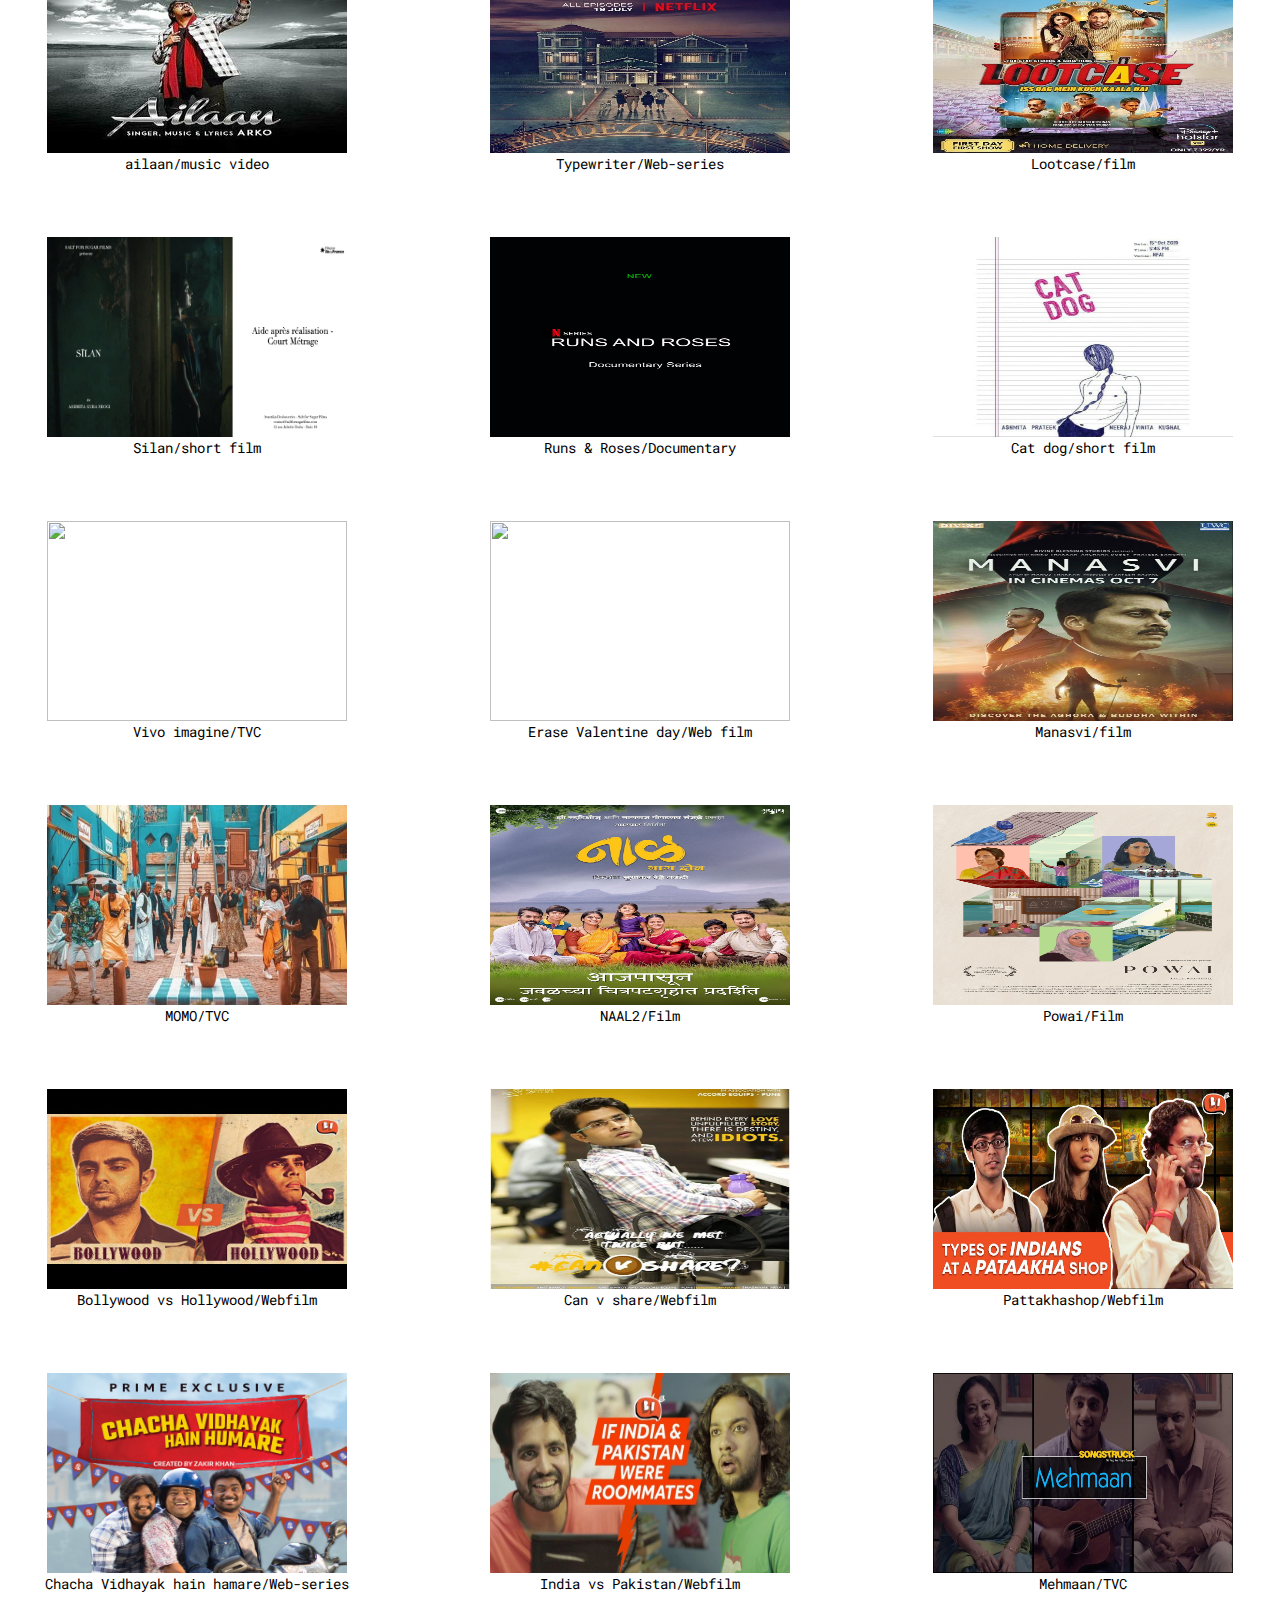
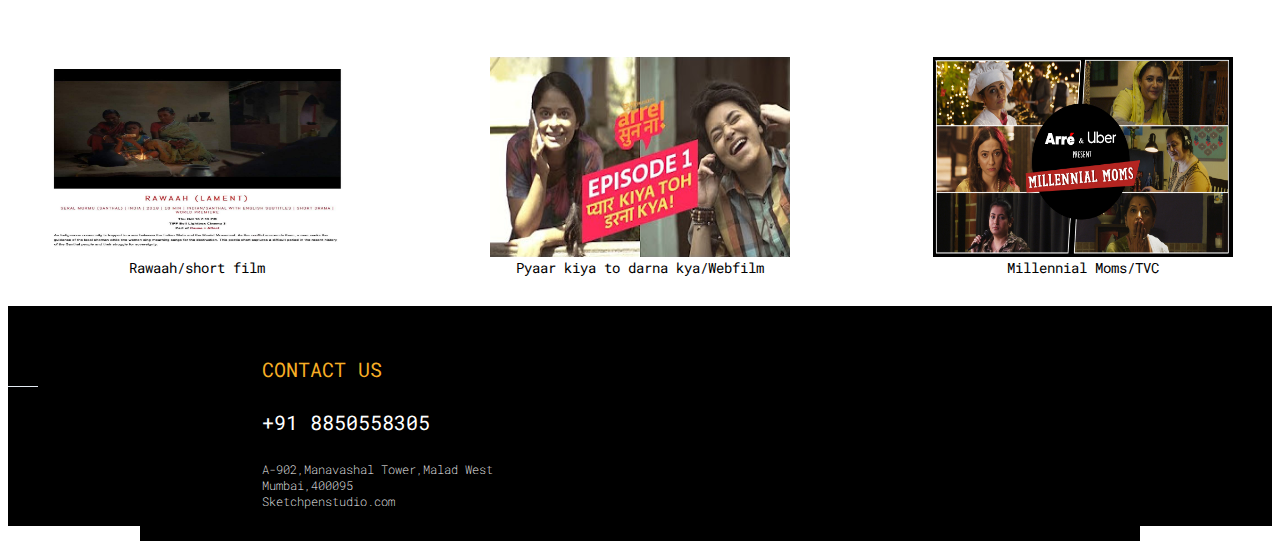
==== commit 6ab84ddf: "Update portfolio.html" ====
--- a/portfolio.html
+++ b/portfolio.html
@@ -92,6 +92,10 @@
                 <div class="team-member-name">Murder in a court room/Documentary</div>
             </div>
 
+                 <div id="w-node" class="team-card"><img src="./works/Vivo imagine.JPG" loading="lazy" alt="" class="team-member-image" height="200px" width="300px">
+                <div class="team-member-name">Vivo imagine/TVC</div>
+            </div>
+
                 <div id="w-node" class="team-card"><img src="./works/Friction.jpeg" loading="lazy" alt="" class="team-member-image" height="200px" width="300px">
                 <div class="team-member-name">Friction/Short-film</div>
             </div>
@@ -135,6 +139,12 @@
                                 </div>
                     <div id="w-node" class="team-card"><img src="./works/Cat Dog.jpeg" loading="lazy" alt="" class="team-member-image" height="200px" width="300px">
                     <div class="team-member-name">Cat dog/short film</div>
+                        </div>
+                     <div id="w-node" class="team-card"><img src="./works/Vivo imagine 2.JPG" loading="lazy" alt="" class="team-member-image" height="200px" width="300px">
+                    <div class="team-member-name">Vivo imagine/TVC</div>
+                        </div>
+                      <div id="w-node" class="team-card"><img src="./works/Erase Valentine day.JPG" loading="lazy" alt="" class="team-member-image" height="200px" width="300px">
+                    <div class="team-member-name">Erase Valentine day/Web film</div>
                         </div>
     
                     <div id="w-node" class="team-card"><img src="./works/Manasvi.jpeg" loading="lazy" alt="" class="team-member-image" height="200px" width="300px">
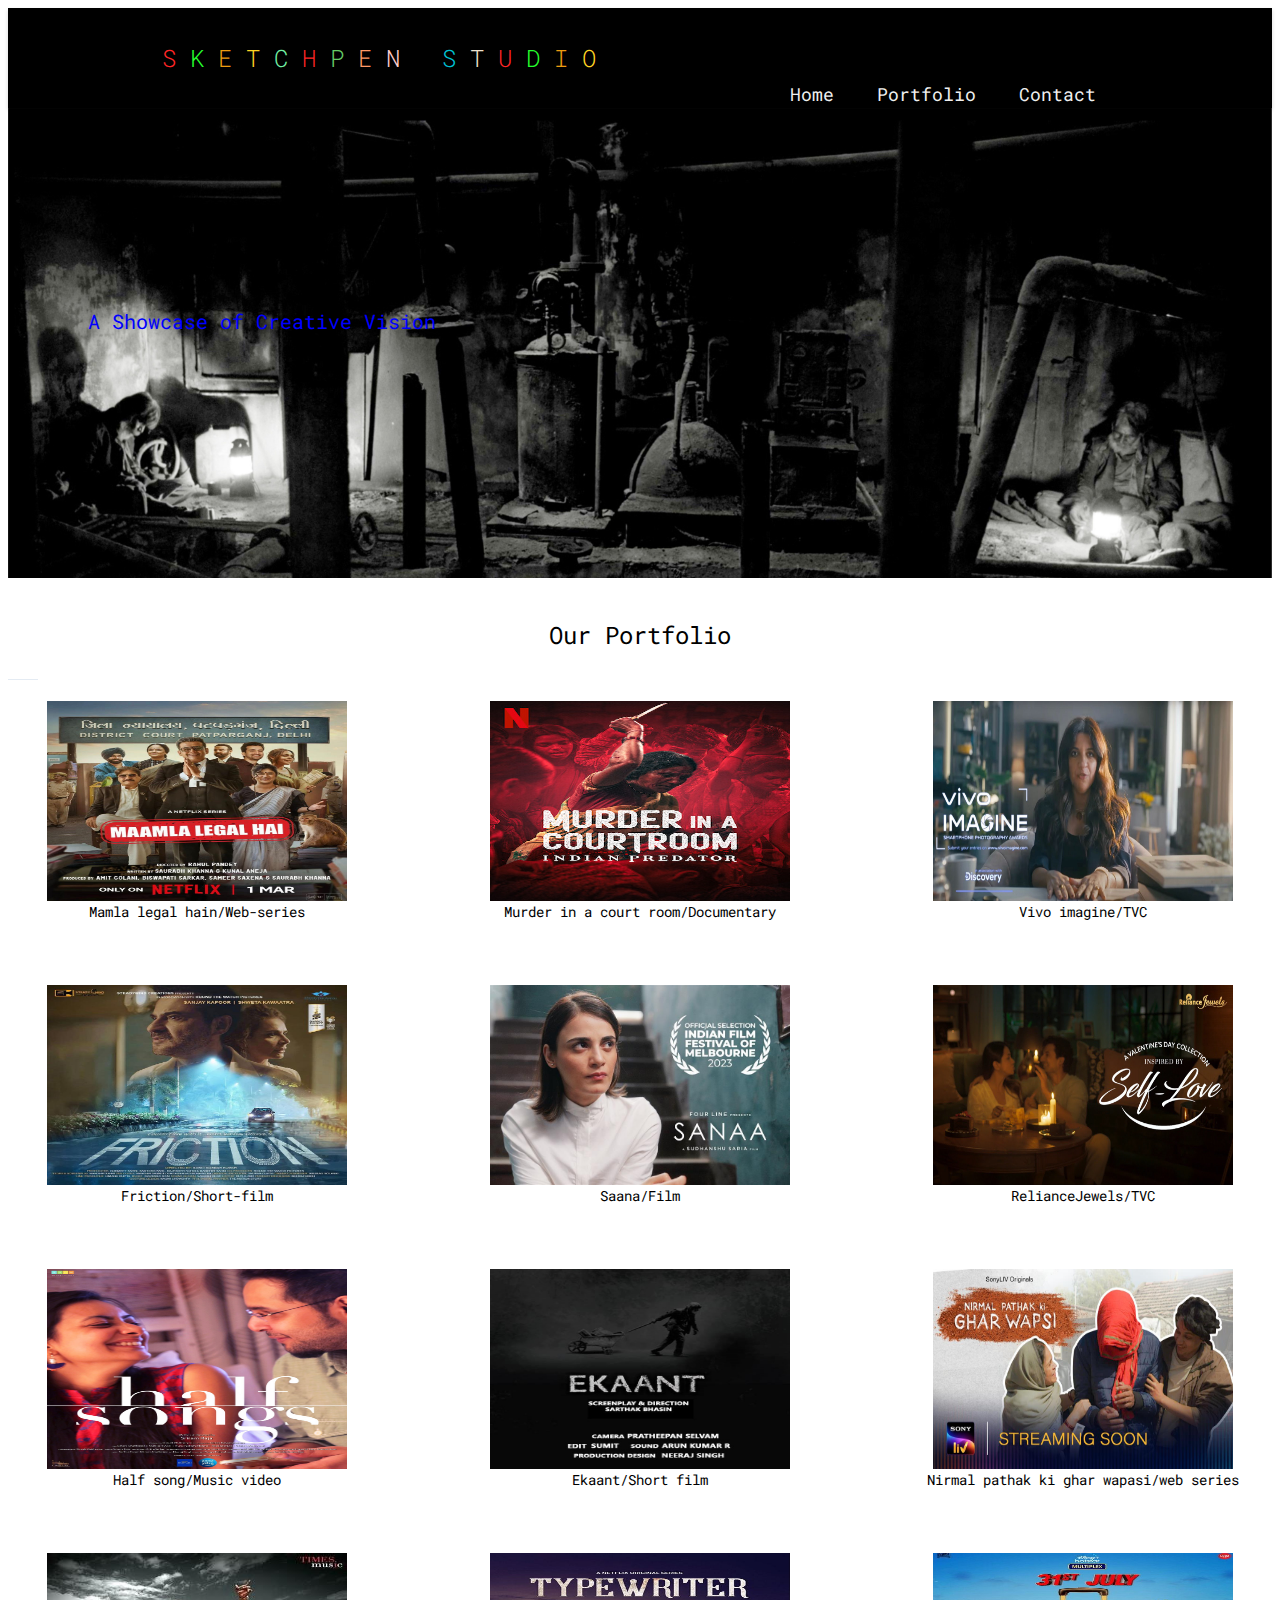
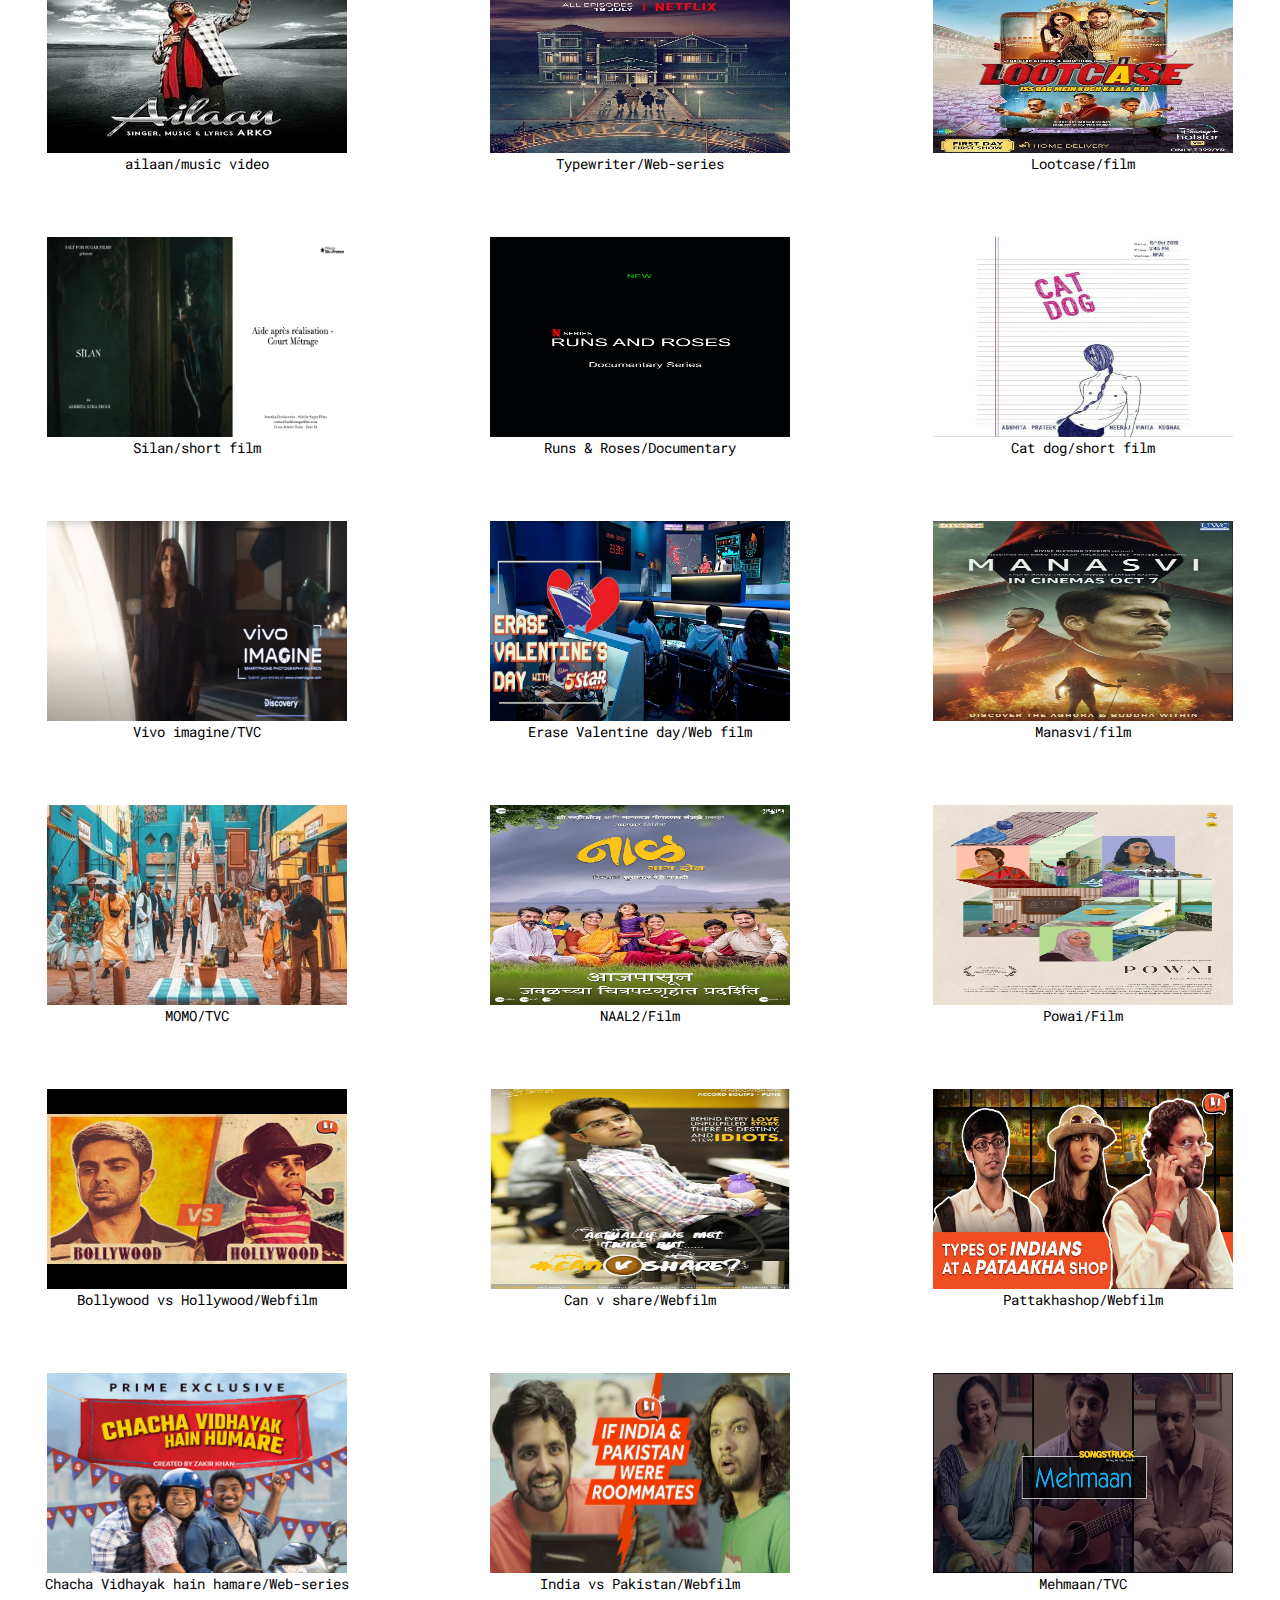
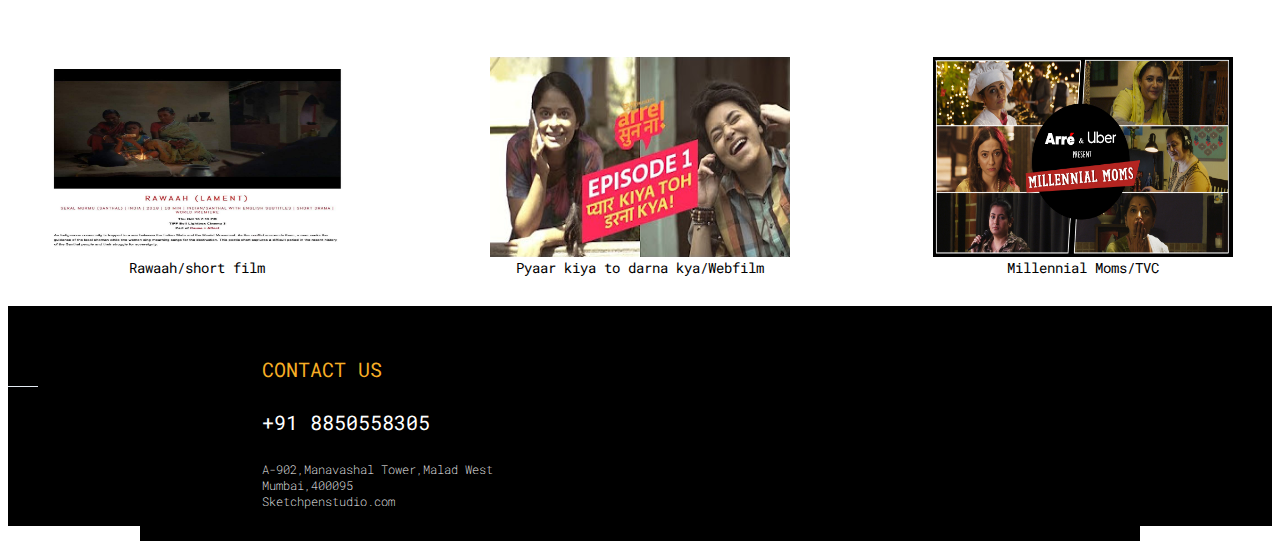
==== commit c104ecc6: "Update portfolio.html" ====
--- a/portfolio.html
+++ b/portfolio.html
@@ -92,7 +92,7 @@
                 <div class="team-member-name">Murder in a court room/Documentary</div>
             </div>
 
-                 <div id="w-node" class="team-card"><img src="./works/Vivo imagine.JPG" loading="lazy" alt="" class="team-member-image" height="200px" width="300px">
+                 <div id="w-node" class="team-card"><img src="./works/Vivo imagine.jpg" loading="lazy" alt="" class="team-member-image" height="200px" width="300px">
                 <div class="team-member-name">Vivo imagine/TVC</div>
             </div>
 
@@ -140,10 +140,10 @@
                     <div id="w-node" class="team-card"><img src="./works/Cat Dog.jpeg" loading="lazy" alt="" class="team-member-image" height="200px" width="300px">
                     <div class="team-member-name">Cat dog/short film</div>
                         </div>
-                     <div id="w-node" class="team-card"><img src="./works/Vivo imagine 2.JPG" loading="lazy" alt="" class="team-member-image" height="200px" width="300px">
+                     <div id="w-node" class="team-card"><img src="./works/Vivo imagine 2.jpg" loading="lazy" alt="" class="team-member-image" height="200px" width="300px">
                     <div class="team-member-name">Vivo imagine/TVC</div>
                         </div>
-                      <div id="w-node" class="team-card"><img src="./works/Erase Valentine day.JPG" loading="lazy" alt="" class="team-member-image" height="200px" width="300px">
+                      <div id="w-node" class="team-card"><img src="./works/Erase Valentine day.jpg" loading="lazy" alt="" class="team-member-image" height="200px" width="300px">
                     <div class="team-member-name">Erase Valentine day/Web film</div>
                         </div>
     
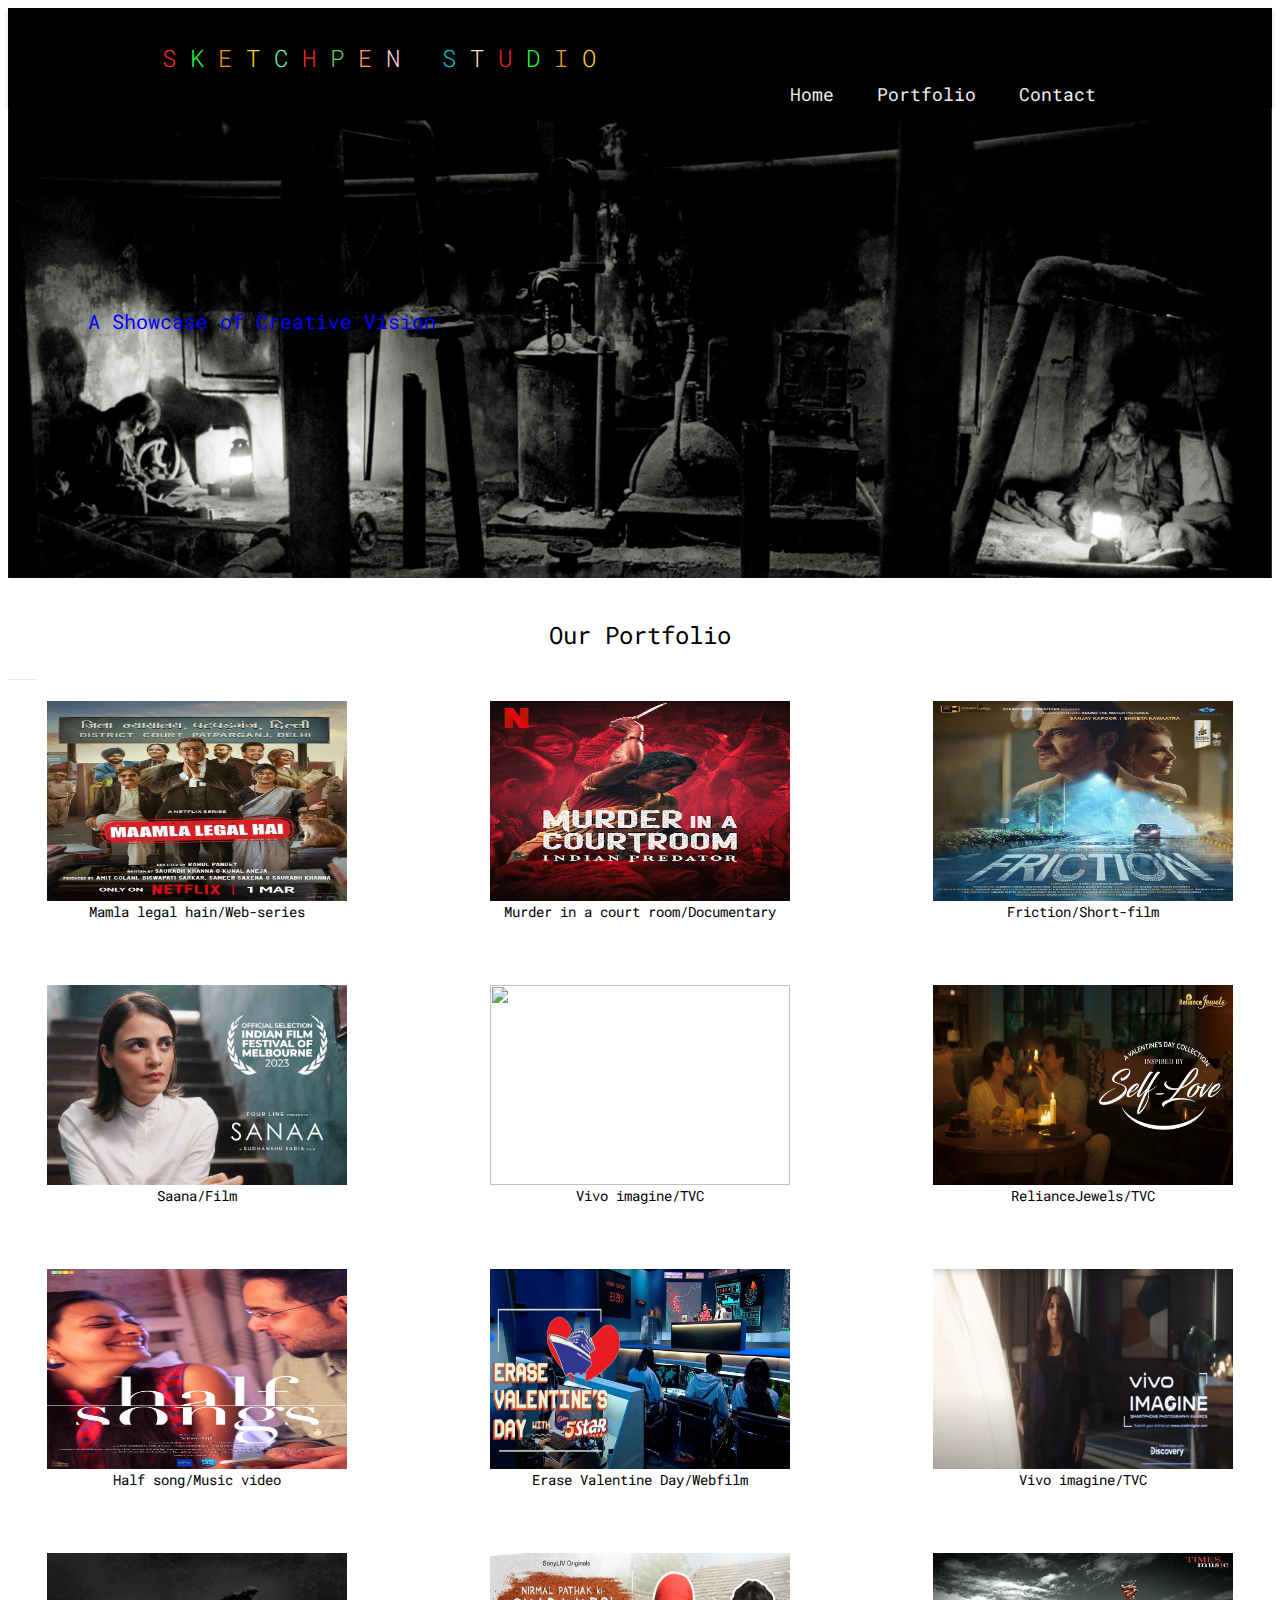
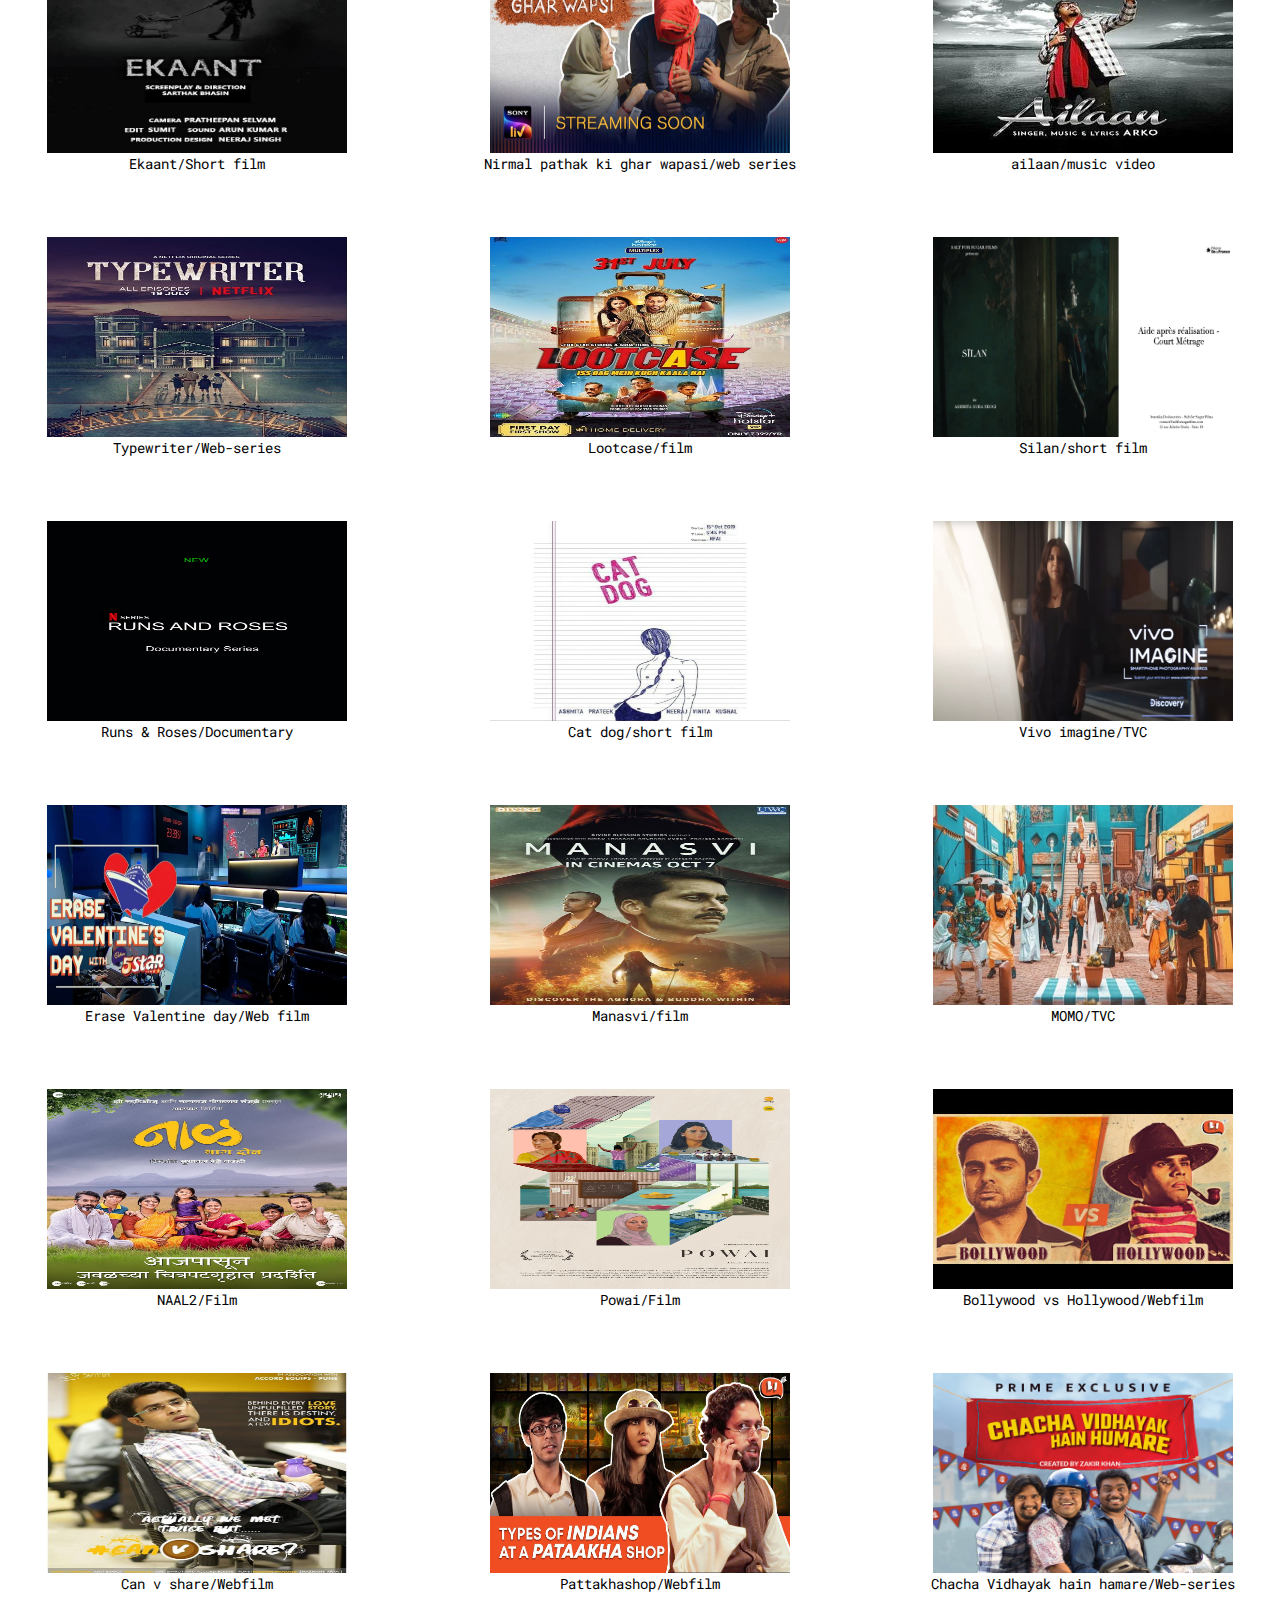
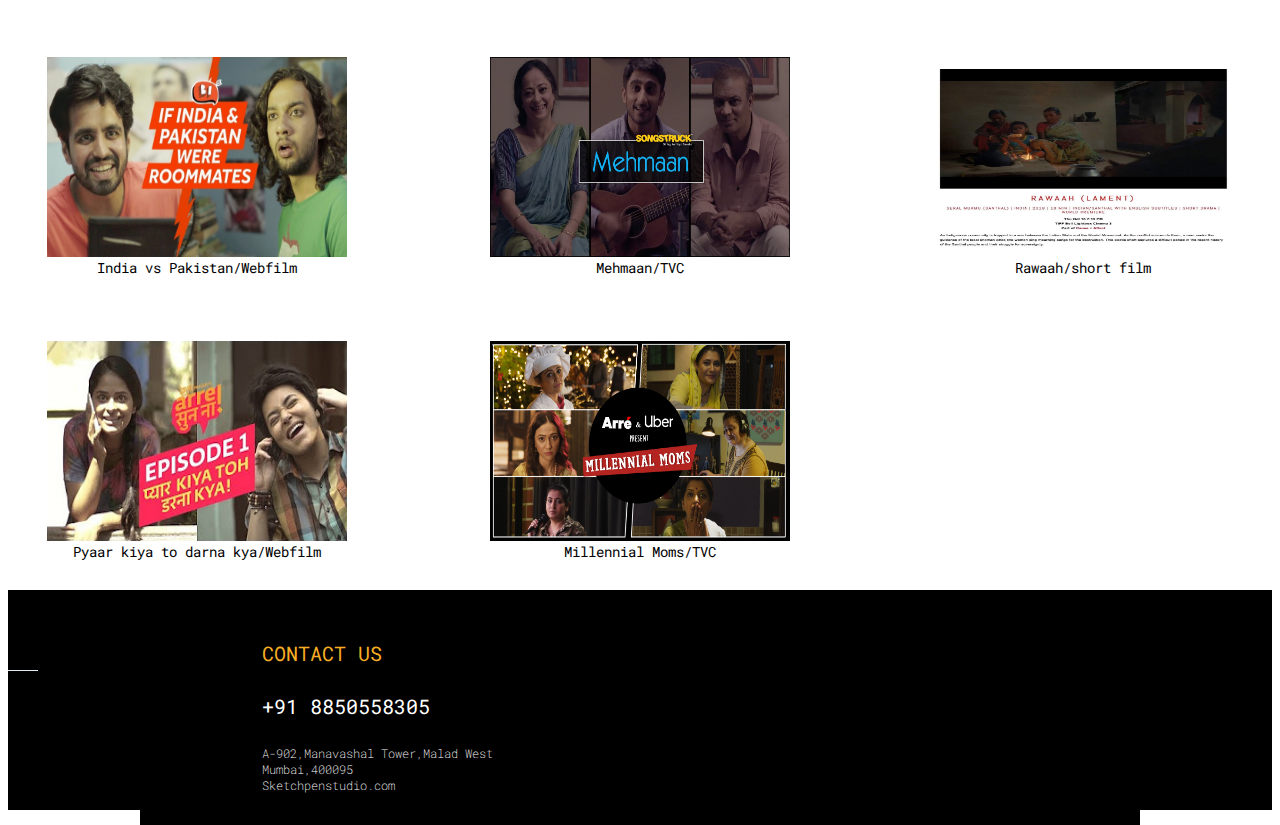
==== commit bb76e15a: "Update portfolio.html" ====
--- a/portfolio.html
+++ b/portfolio.html
@@ -92,16 +92,16 @@
                 <div class="team-member-name">Murder in a court room/Documentary</div>
             </div>
 
-                 <div id="w-node" class="team-card"><img src="./works/Vivo imagine.jpg" loading="lazy" alt="" class="team-member-image" height="200px" width="300px">
-                <div class="team-member-name">Vivo imagine/TVC</div>
-            </div>
-
                 <div id="w-node" class="team-card"><img src="./works/Friction.jpeg" loading="lazy" alt="" class="team-member-image" height="200px" width="300px">
                 <div class="team-member-name">Friction/Short-film</div>
             </div>
                 <div id="w-node" class="team-card"><img src="./works/Sanaa.jpg" loading="lazy" alt="" class="team-member-image" height="200px" width="300px">
                 <div class="team-member-name">Saana/Film</div>
                     </div>
+                <div id="w-node" class="team-card"><img src="./works/Vivo imagine.JPG" loading="lazy" alt="" class="team-member-image" height="200px" width="300px">
+                <div class="team-member-name">Vivo imagine/TVC</div>
+            </div>
+                
                 <div id="w-node" class="team-card"><img src="./works/RelianceJewels (1).jpg" loading="lazy" alt="" class="team-member-image" height="200px" width="300px">
                 <div class="team-member-name">RelianceJewels/TVC</div>
                     </div>
@@ -109,7 +109,13 @@
                 <div id="w-node" class="team-card"><img src="./works/IMG-1541.JPG" loading="lazy" alt="" class="team-member-image" height="200px" width="300px">
                 <div class="team-member-name">Half song/Music video</div>
                 </div>
-                
+                <div id="w-node" class="team-card"><img src="./works/Erase Valentine day.jpg" loading="lazy" alt="" class="team-member-image" height="200px" width="300px">
+                    <div class="team-member-name">Erase Valentine Day/Webfilm</div>
+                    </div>
+
+                    <div id="w-node" class="team-card"><img src="./works/Vivo imagine 2.jpg" loading="lazy" alt="" class="team-member-image" height="200px" width="300px">
+                        <div class="team-member-name">Vivo imagine/TVC</div>
+                        </div>    
     
                     <div id="w-node" class="team-card"><img src="./works/ekaant poster (1).jpg" loading="lazy" alt="" class="team-member-image" height="200px" width="300px">
                     <div class="team-member-name">Ekaant/Short film</div>
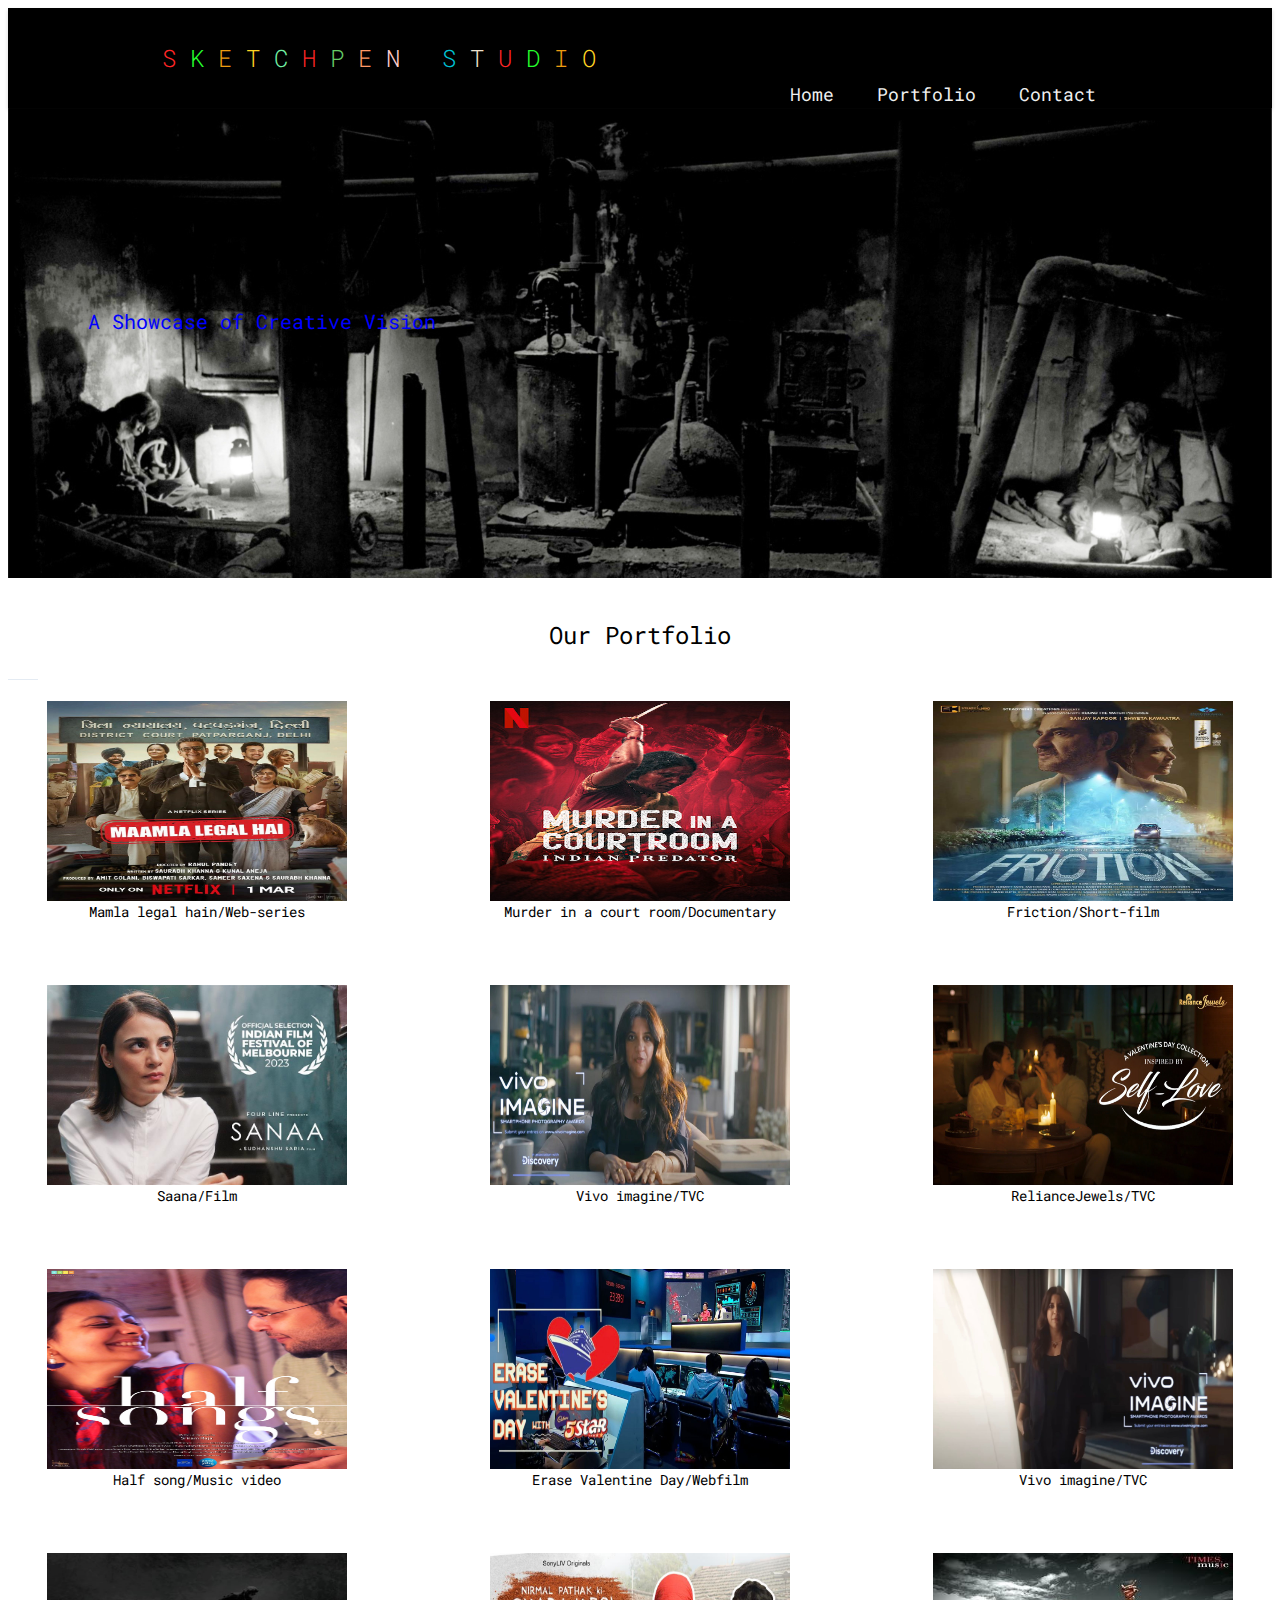
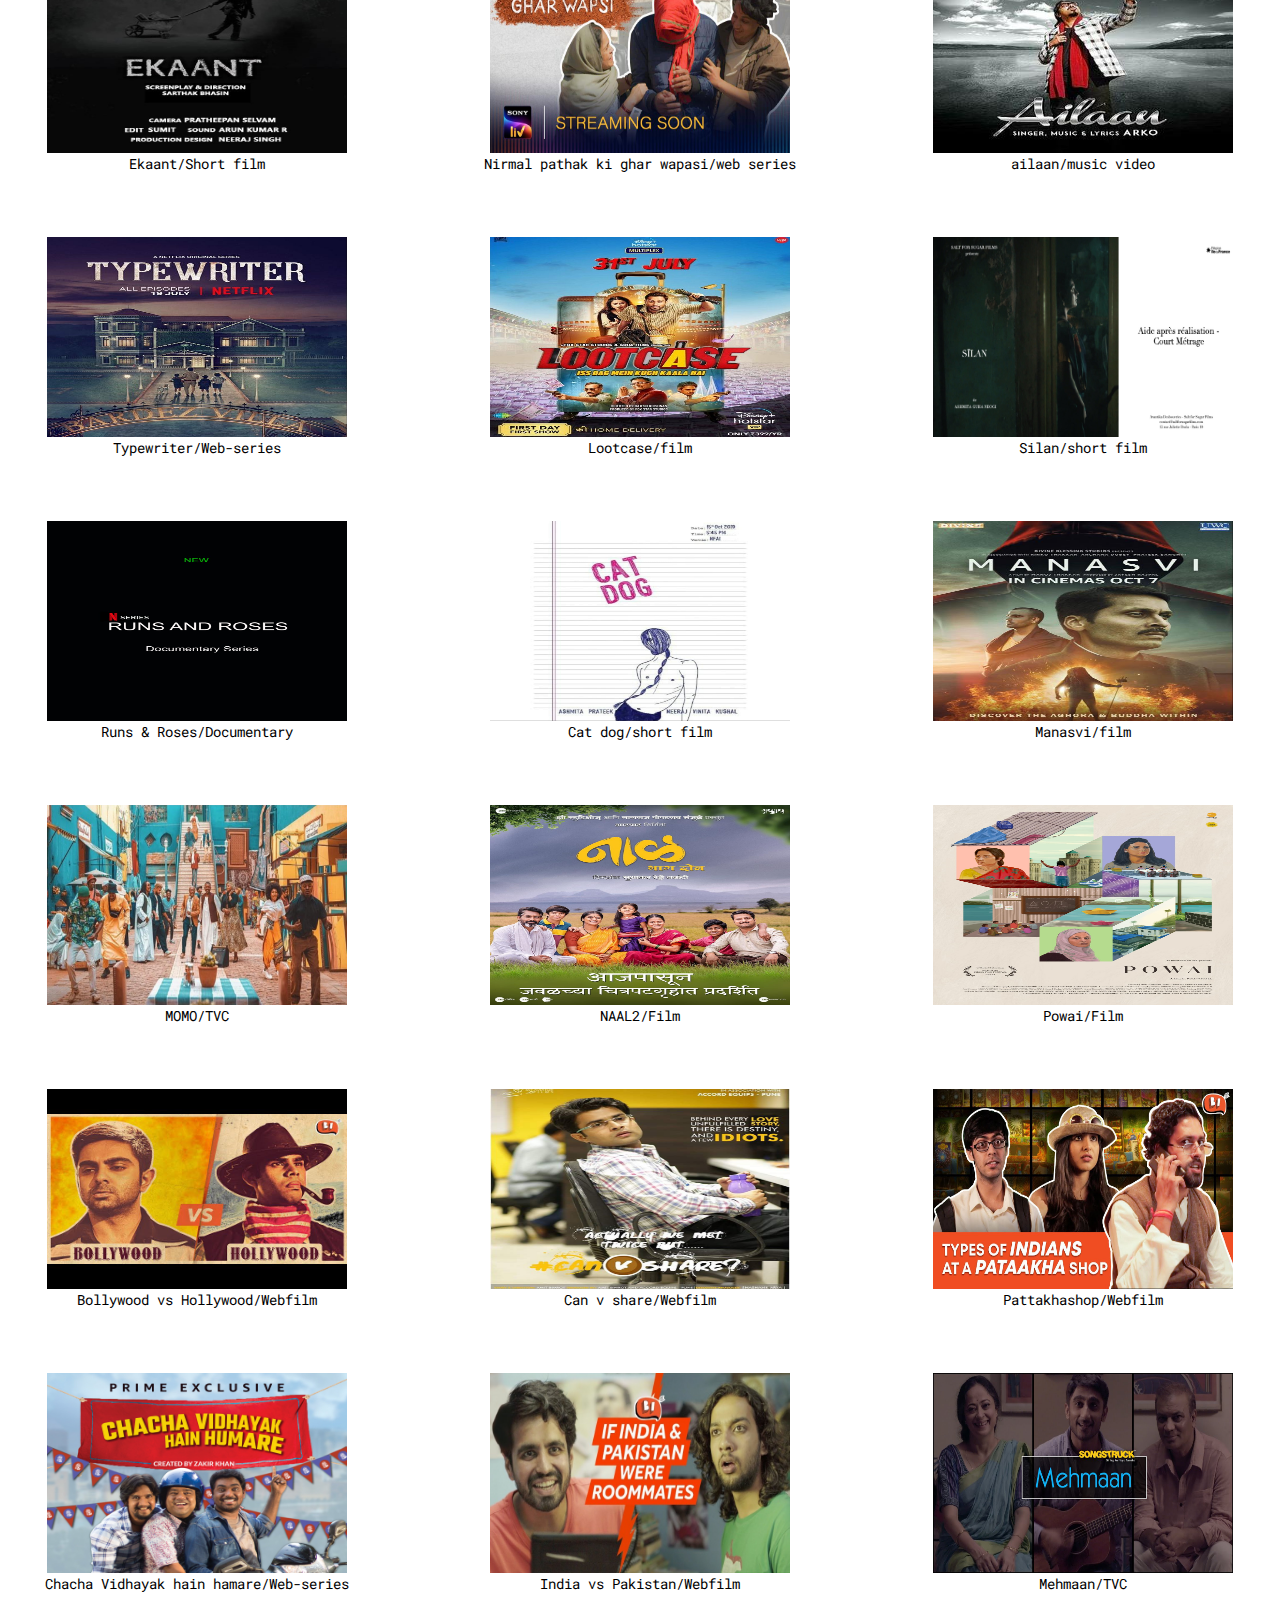
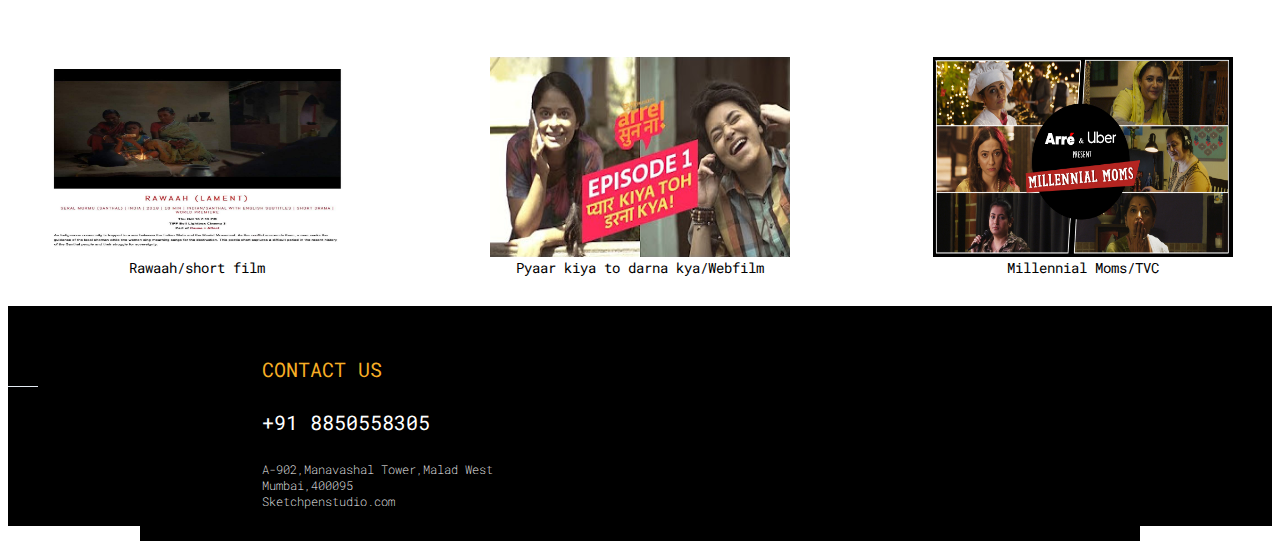
==== commit 987d22f6: "Update portfolio.html" ====
--- a/portfolio.html
+++ b/portfolio.html
@@ -98,7 +98,7 @@
                 <div id="w-node" class="team-card"><img src="./works/Sanaa.jpg" loading="lazy" alt="" class="team-member-image" height="200px" width="300px">
                 <div class="team-member-name">Saana/Film</div>
                     </div>
-                <div id="w-node" class="team-card"><img src="./works/Vivo imagine.JPG" loading="lazy" alt="" class="team-member-image" height="200px" width="300px">
+                <div id="w-node" class="team-card"><img src="./works/Vivo imagine.jpg" loading="lazy" alt="" class="team-member-image" height="200px" width="300px">
                 <div class="team-member-name">Vivo imagine/TVC</div>
             </div>
                 
@@ -146,12 +146,7 @@
                     <div id="w-node" class="team-card"><img src="./works/Cat Dog.jpeg" loading="lazy" alt="" class="team-member-image" height="200px" width="300px">
                     <div class="team-member-name">Cat dog/short film</div>
                         </div>
-                     <div id="w-node" class="team-card"><img src="./works/Vivo imagine 2.jpg" loading="lazy" alt="" class="team-member-image" height="200px" width="300px">
-                    <div class="team-member-name">Vivo imagine/TVC</div>
-                        </div>
-                      <div id="w-node" class="team-card"><img src="./works/Erase Valentine day.jpg" loading="lazy" alt="" class="team-member-image" height="200px" width="300px">
-                    <div class="team-member-name">Erase Valentine day/Web film</div>
-                        </div>
+                    
     
                     <div id="w-node" class="team-card"><img src="./works/Manasvi.jpeg" loading="lazy" alt="" class="team-member-image" height="200px" width="300px">
                     <div class="team-member-name">Manasvi/film</div>
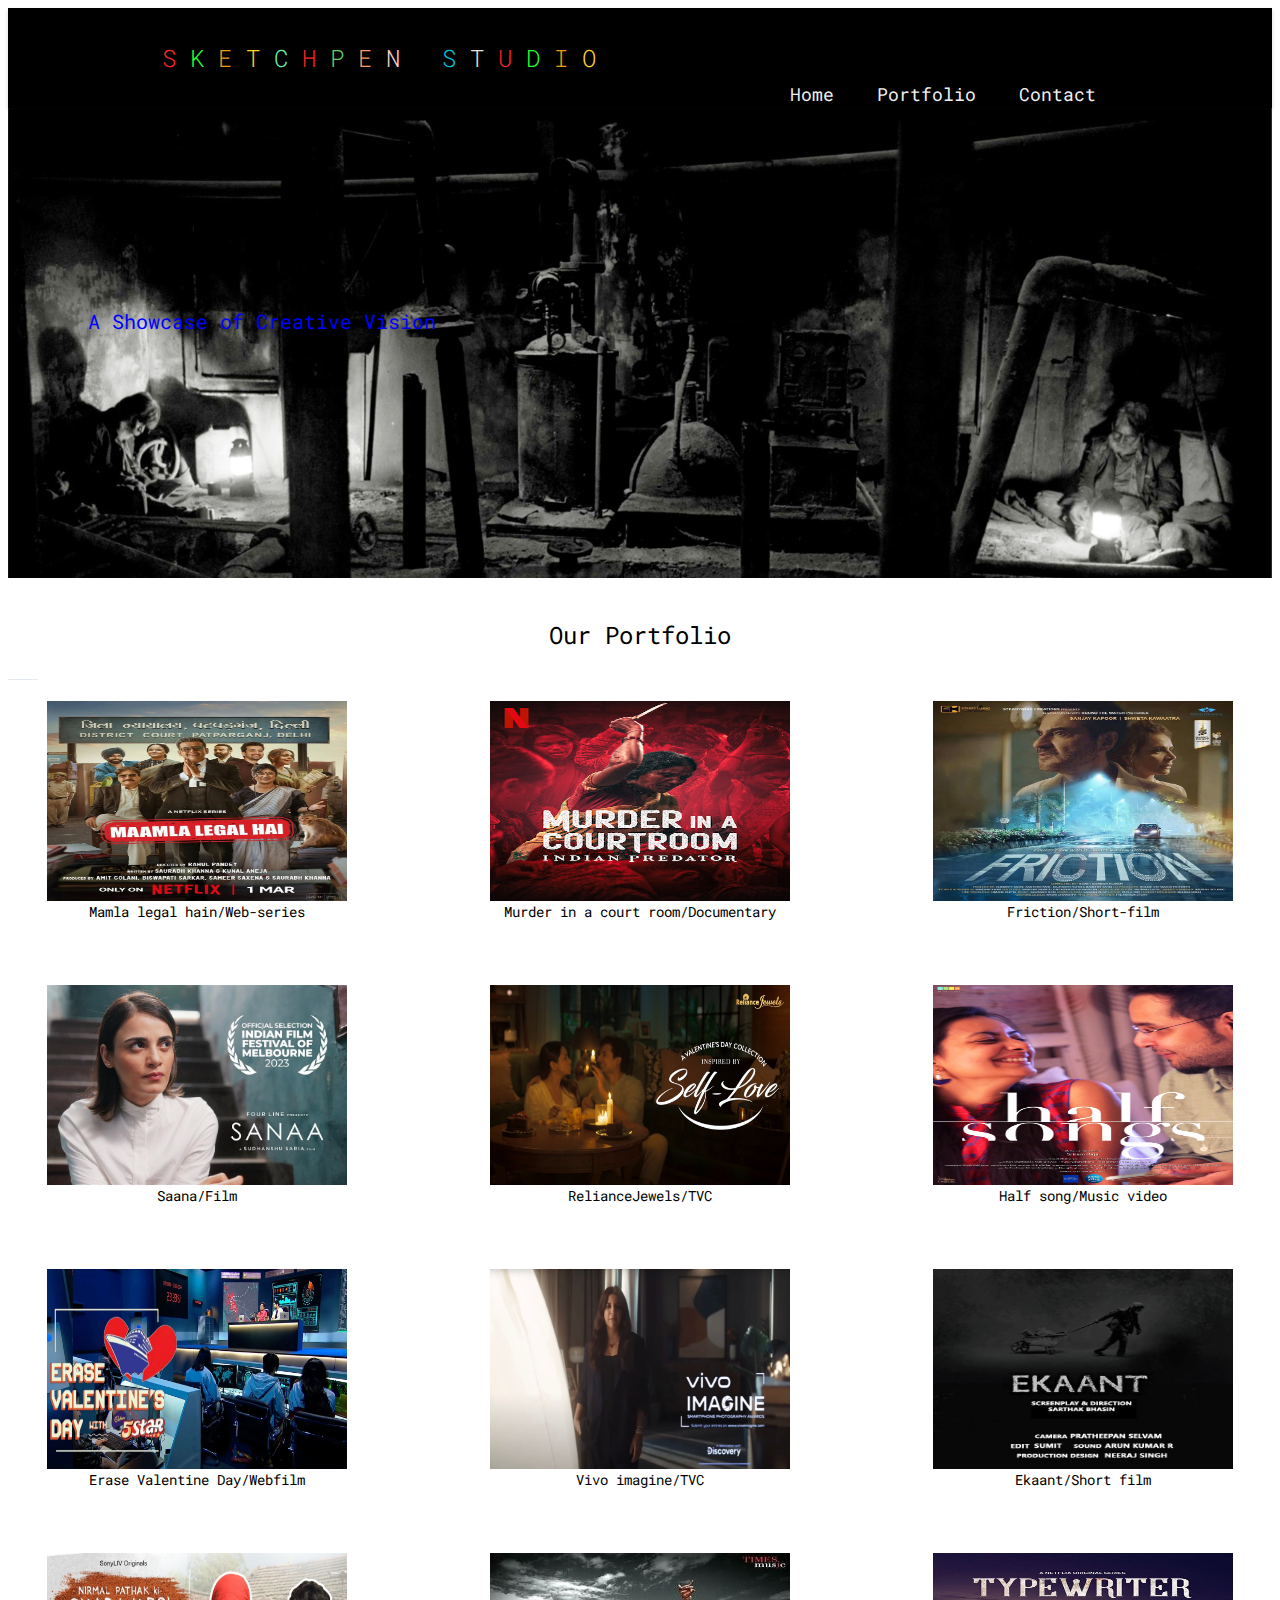
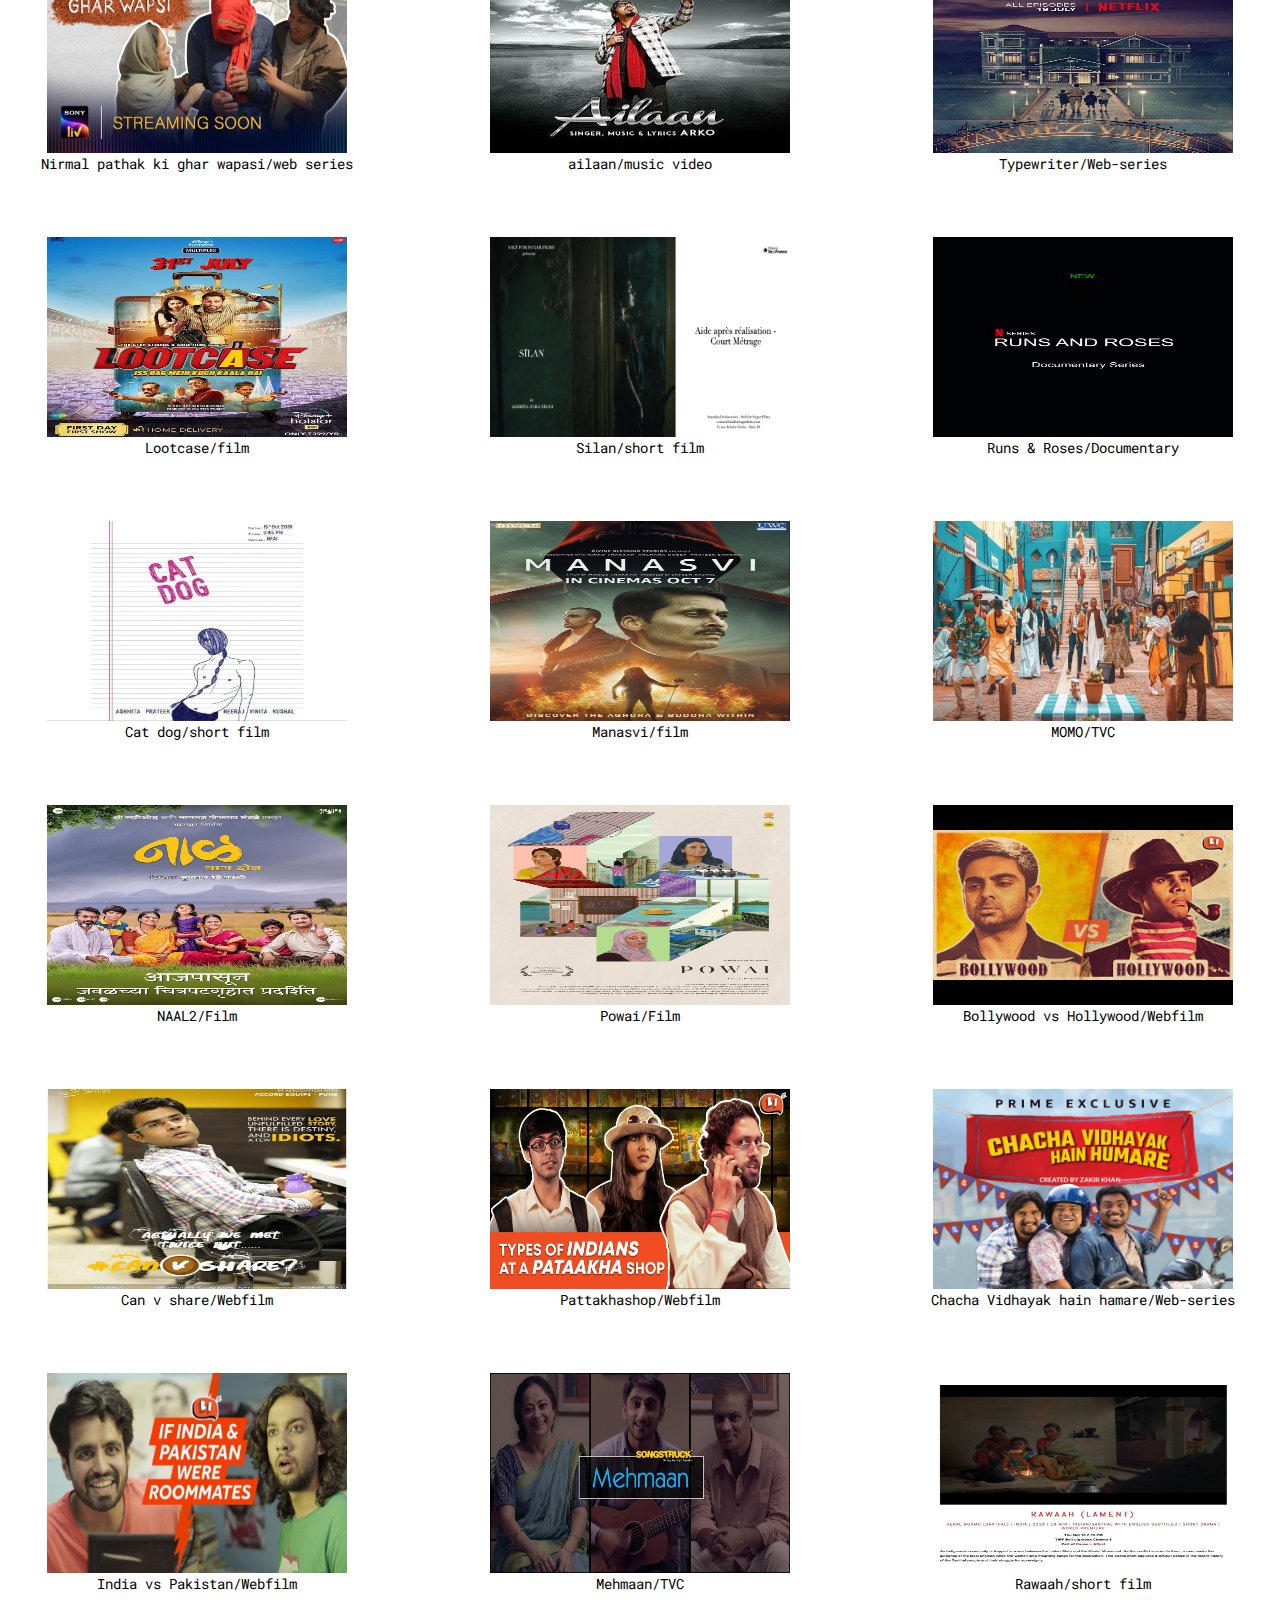
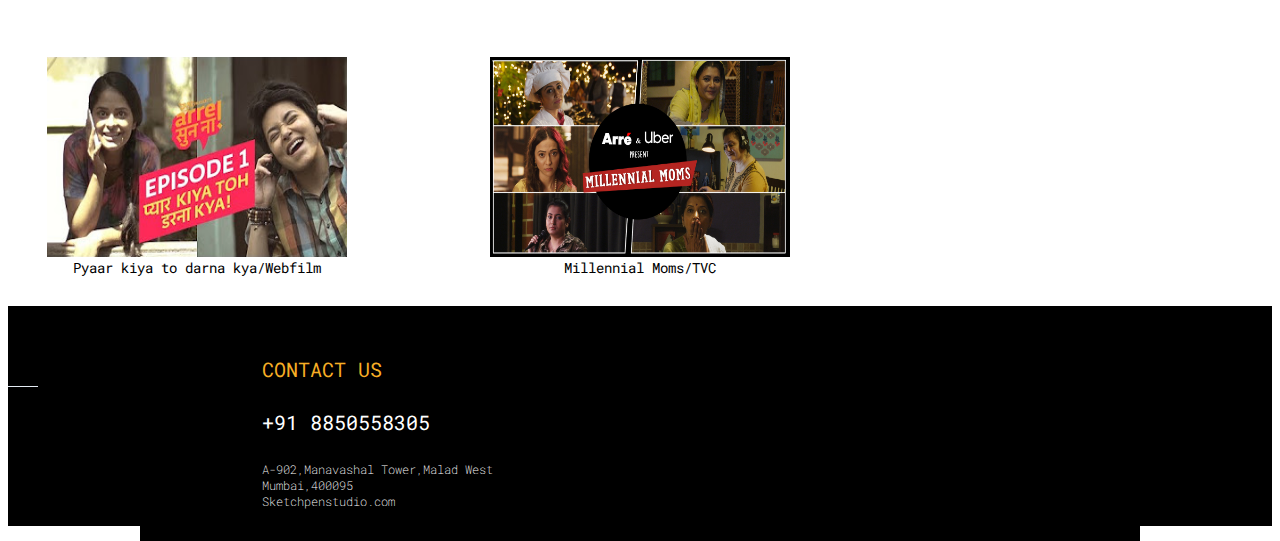
==== commit 9f6d86a1: "Update portfolio.html" ====
--- a/portfolio.html
+++ b/portfolio.html
@@ -98,9 +98,7 @@
                 <div id="w-node" class="team-card"><img src="./works/Sanaa.jpg" loading="lazy" alt="" class="team-member-image" height="200px" width="300px">
                 <div class="team-member-name">Saana/Film</div>
                     </div>
-                <div id="w-node" class="team-card"><img src="./works/Vivo imagine.jpg" loading="lazy" alt="" class="team-member-image" height="200px" width="300px">
-                <div class="team-member-name">Vivo imagine/TVC</div>
-            </div>
+                
                 
                 <div id="w-node" class="team-card"><img src="./works/RelianceJewels (1).jpg" loading="lazy" alt="" class="team-member-image" height="200px" width="300px">
                 <div class="team-member-name">RelianceJewels/TVC</div>
